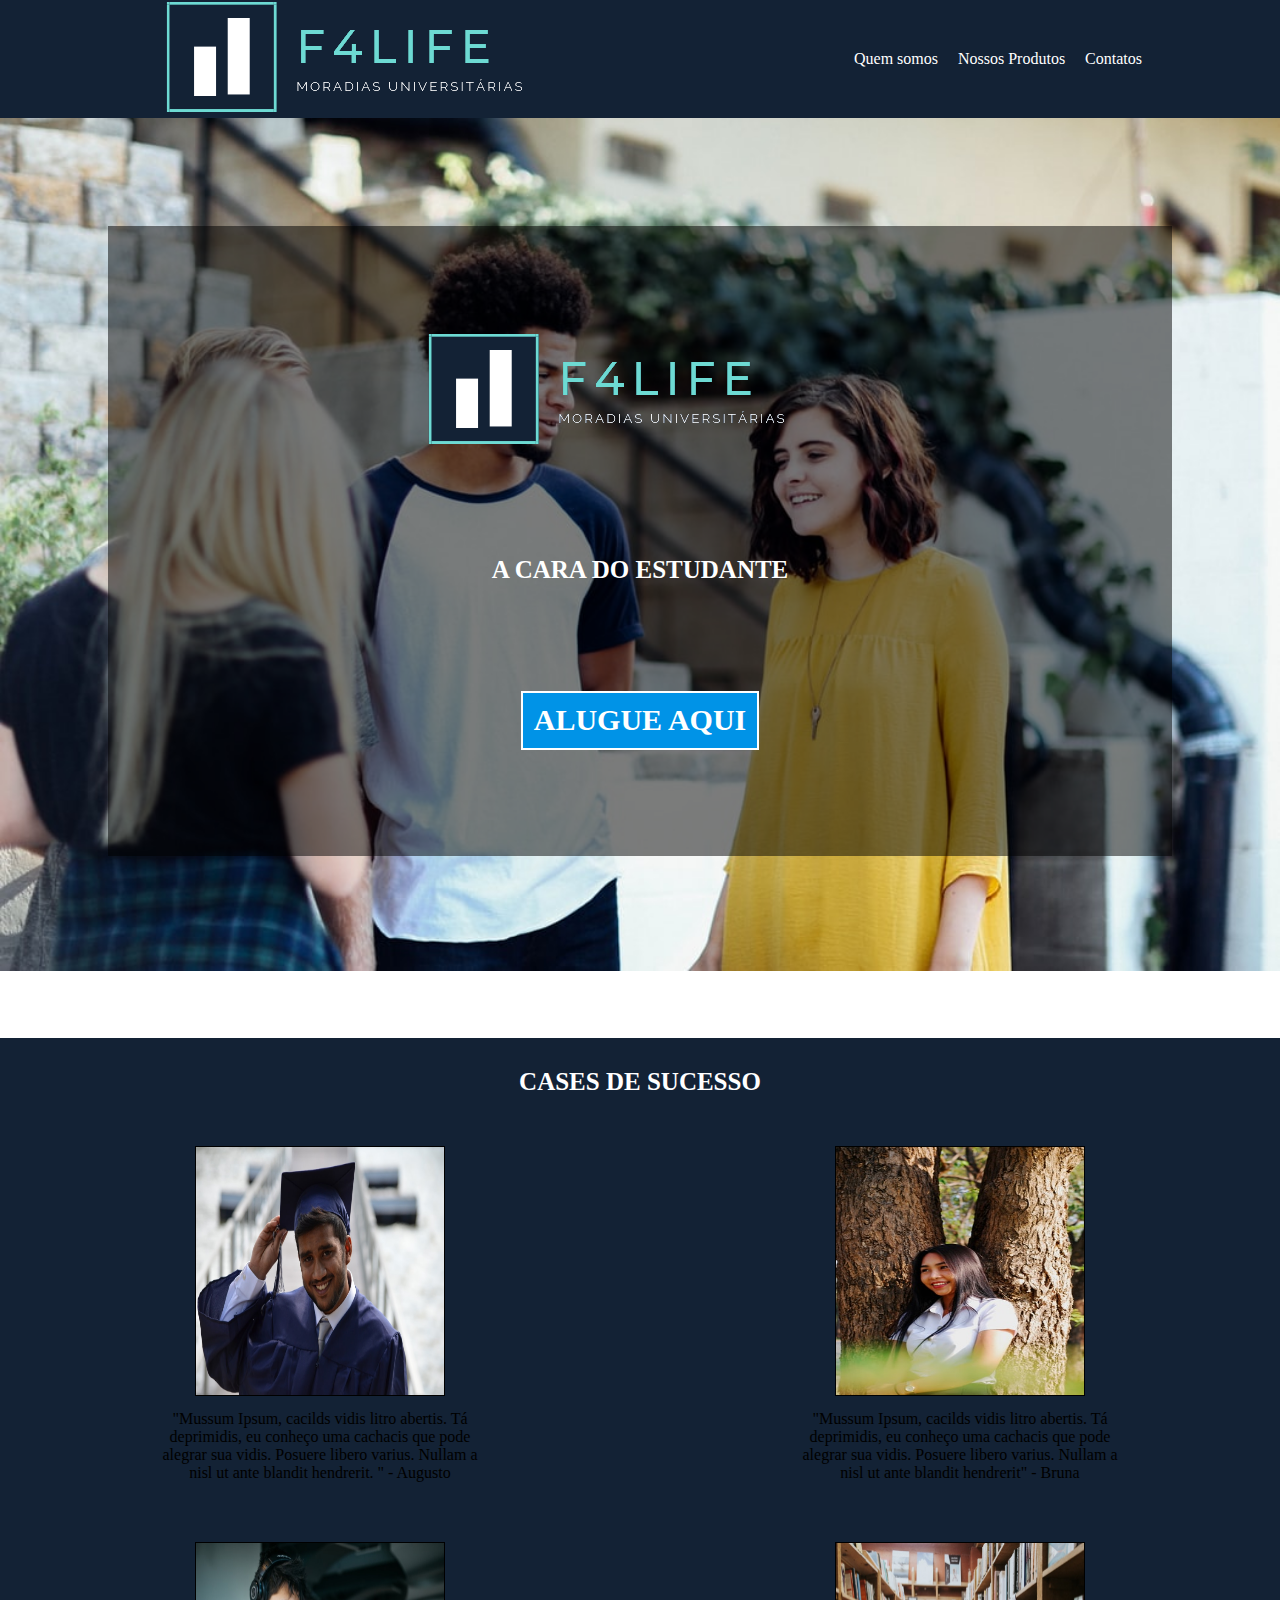
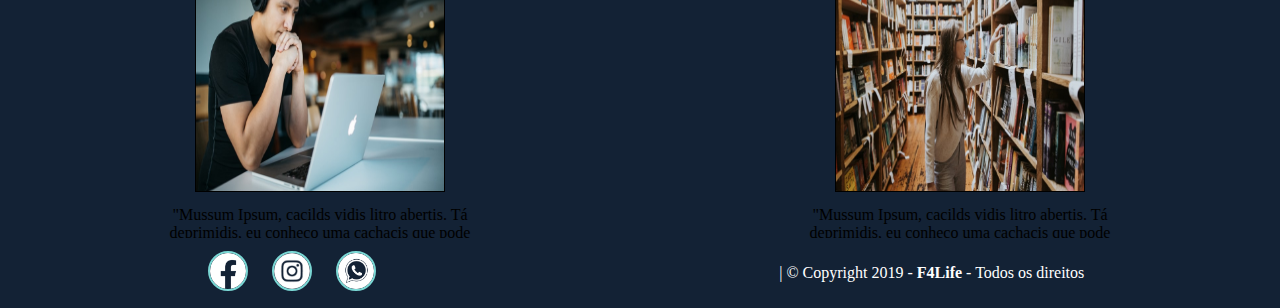
==== index.html @ 14062192 "inserção da parte CASES" ====
<!DOCTYPE html>
<html lang="pt">
<head>
    <meta charset="UTF-8">
    <meta name="author" content="Augusto, Argeu, Leonardo">
    <meta name="viewport" content="width=device-width, initial-scale=1.0">
    <meta http-equiv="X-UA-Compatible" content="ie=edge">
    <link rel="stylesheet" href="style.css">
    <title>F4 Life</title>
    
</head>
<body>
    <div id="conteudo-total">
        <header>
            <nav>
                <div class="nav-logo">
                    <img src="assets/logotransparente.png" alt="">
                </div>
                <div class="nav-links">
                    <ul>
                        <li>
                            <a href="#"> 
                                <p>
                                    Quem somos
                                </p>
                            </a>
                        </li>
                        <li>
                            <a href="#"> 
                                <p>
                                    Nossos Produtos
                                </p>
                            </a>
                        </li>
                        <li>
                            <a href="#"> 
                                <p>
                                    Contatos
                                </p>
                            </a>
                        </li>
                    </ul>
                </div>    
            </nav>
        </header>

        <section id="imagem-entrada">
            <div class="tela-inicial">
                <a href="/index.html">
                    <img src="assets/logotransparente.png" alt="logo" id="imgLogo">
                </a>
                <h2>A CARA DO ESTUDANTE</h2>
                <a href="/index.html" alt="button"><button class="botao-principal">alugue aqui</button></a>
            </div>
        </section>
        <main id="conteudo-main">
            <div id="produtos">

            </div>
            <div class="cases-em-geral">
                <h3 id="tituloCases">Cases de Sucesso</h3>
                <div class="cases-sucessos">
                    <div class="card-image">
                        <img class="cases" src="/assets/estudante-1.jpg" alt="case"></img>
                        <p>"Mussum Ipsum, cacilds vidis litro abertis. Tá deprimidis, eu conheço uma cachacis que pode alegrar sua vidis. Posuere libero varius. Nullam a nisl ut ante blandit hendrerit. " - Augusto</p>
                    </div>
                    <div class="card-image">
                        <img class="cases" src="/assets/estudante-2.jpg" alt="case"></img>
                        <p>"Mussum Ipsum, cacilds vidis litro abertis. Tá deprimidis, eu conheço uma cachacis que pode alegrar sua vidis. Posuere libero varius. Nullam a nisl ut ante blandit hendrerit" - Bruna</p>
                    </div>
                    <div class="card-image">
                        <img class="cases" src="/assets/estudante-3.jpg" alt="case"></img>
                        <p>"Mussum Ipsum, cacilds vidis litro abertis. Tá deprimidis, eu conheço uma cachacis que pode alegrar sua vidis. Posuere libero varius. Nullam a nisl ut ante blandit hendrerit" - Leonardo</p>
                    </div>
                    <div class="card-image">
                        <img class="cases" src="/assets/estudante-4.jpg" alt="case"></img>
                        <p>"Mussum Ipsum, cacilds vidis litro abertis. Tá deprimidis, eu conheço uma cachacis que pode alegrar sua vidis. Posuere libero varius. Nullam a nisl ut ante blandit hendrerit" - Augusto</p>
                    </div>
                </div>
            </div>
            <div id="contato">

            </div>
        </main>
        <footer>
            <div class="footer-rede">
                <a href="fb.com"><img src="assets/fb.png" alt="icone fb" class="icone-rede"></a>
                <a href="instagram.com"><img src="assets/instagram.png" alt="icone insta" class="icone-rede"></a>
                <a href="https://api.whatsapp.com/send?phone=5524998169141&text=Estou precisando, entre em contato comigo, por favor!"><img src="assets/whats.png" alt="icone whats" class="icone-rede"></a>
            </div>
            <p>| © Copyright 2019 - <a id="desenvolvedora-footer" href="#"> F4Life</a> - Todos os direitos</p>
        </footer>
    </div>    
</body>
</html>
---- style.css ----
*{
    margin: 0;
    padding: 0;
    box-sizing: border-box;
}

#conteudo-total{
    display: flex;
    flex-direction: column;
}

.tela-inicial {
    background: rgb(0, 0, 0, 0.5);
    height: 70%;
    display: flex;
    flex-direction: column;
    justify-content: space-evenly;
    margin: 12vh;
}

#imagem-entrada{
    height: 100vh;
    background-image: url(/assets/background-img-universitários.jpg);
    background-repeat: no-repeat;
    background-size: 100%;
    text-align: center;
}
.imgLogo {
    width: auto;
    height: auto;
}

h2 {
    color: white;
    text-decoration: none;
    font-family: "Open Sans", serif;    
    font-size: 25px;
}

.botao-principal {
    text-transform: uppercase;
    font-family: "Hammersmith One";    
    font-size: 30px;
    font-weight: 700;
    border: none;
    padding: 1%;
    cursor: pointer;
    display: inline-block;
    width: auto;
    height: auto;
    border: 2px solid white;
    background: #0093e7;
    color: white;
}

.cases-em-geral {
    background: rgb(19, 34, 53);;
    height: 800px;
    
}

.cases-sucessos {
    display: grid;
    grid-template-columns: repeat(2, 1fr);
    grid-template-rows: repeat(2, 1fr);
    text-align: center;
    grid-row-gap: 60px;
}

#tituloCases {
    text-transform: uppercase;
    font-family: "montserrat";    
    font-size: 25px;
    font-weight: 700;
    color: white;
    text-align: center;
    margin: 20px;
    padding-top: 30px;
    padding-bottom: 30px;

}

.cases {
    height: 250px;
    width: 250px;
    border: 1px solid black;
}

.card-image p {
    margin-right: 25%;
    margin-left: 25%;
    margin-top: 10px;
}
header{
    background-color: rgb(19, 34, 53);
    display: flex;
    position: sticky;
    top: 0;
    z-index: 1;
    justify-content: center;
}

footer{
    height: 70px;
    background: white;
    display: flex;
    background-color: rgb(19, 34, 53);
    align-items: center;
    color: white;
    justify-content: space-around;
}

.icone-rede{
    width: 40px;
    border-radius: 50%;
    border: 2px solid rgb(121.6, 214.7, 212.1);
}

.icone-rede:hover{
    background: rgb(121.6, 214.7, 212.1);
}

.footer-rede{
    width: 15%;
    display: flex;
    justify-content: space-around;
}

#desenvolvedora-footer{
    text-decoration:none;
    color: white;
    font-weight: bold;
}

#desenvolvedora-footer:hover{
    color: rgb(121.6, 214.7, 212.1);
}

nav {
    display: flex;
    justify-content: space-between;
    width: 80%;   
}

.nav-links {
    display: flex;
    align-items: center;
}

.nav-links ul {
    list-style-type: none;
    display: flex;
}

.nav-links li {
    padding: 10px;
    color: white; 
}

.nav-links a:link, .nav-links a:visited, .nav-links a:visited  {
    color: white;
    text-decoration: none;
}

.nav-links a:hover {
    color: #6DDAD3;
}
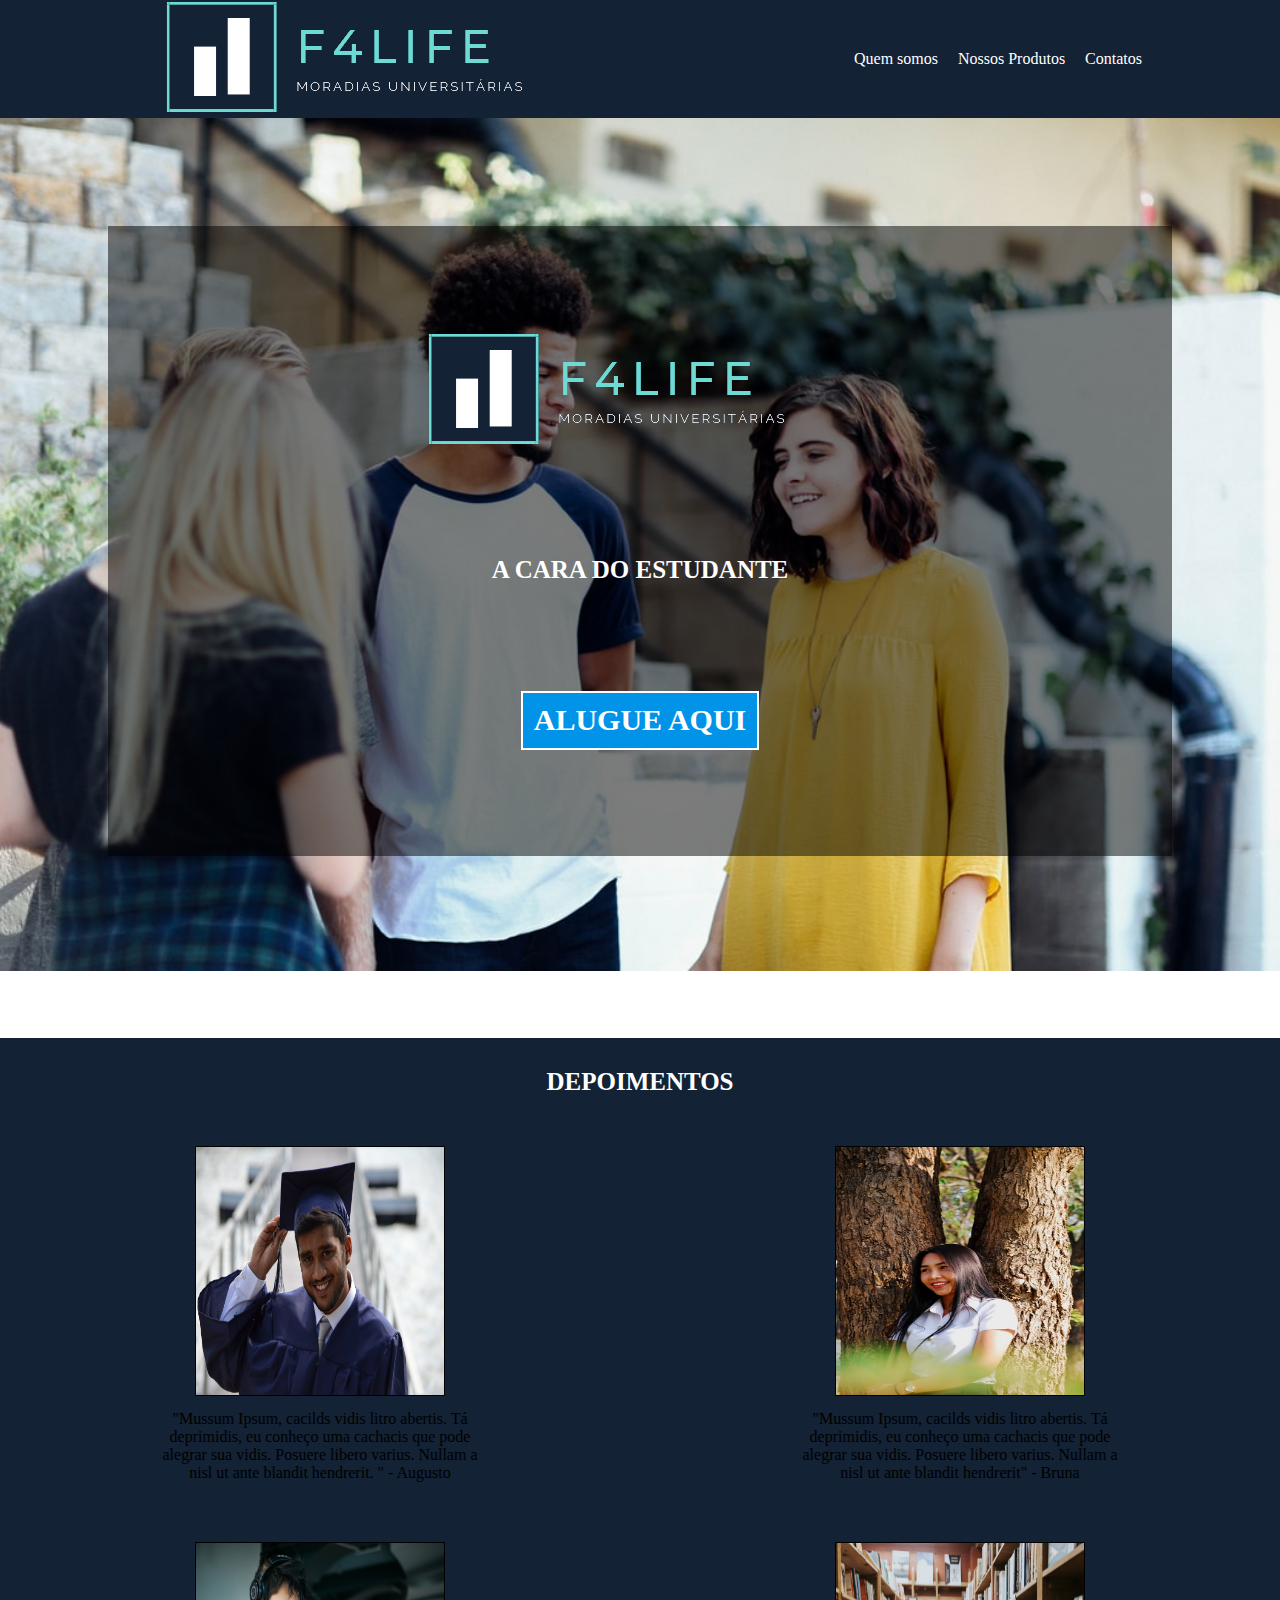
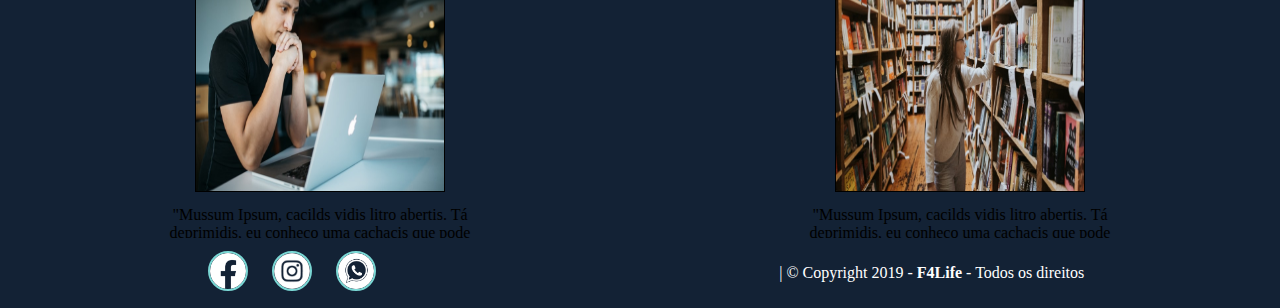
==== commit c70da246: "inserção Depoimentos" ====
--- a/index.html
+++ b/index.html
@@ -58,7 +58,7 @@
 
             </div>
             <div class="cases-em-geral">
-                <h3 id="tituloCases">Cases de Sucesso</h3>
+                <h3 id="tituloCases">depoimentos</h3>
                 <div class="cases-sucessos">
                     <div class="card-image">
                         <img class="cases" src="/assets/estudante-1.jpg" alt="case"></img>
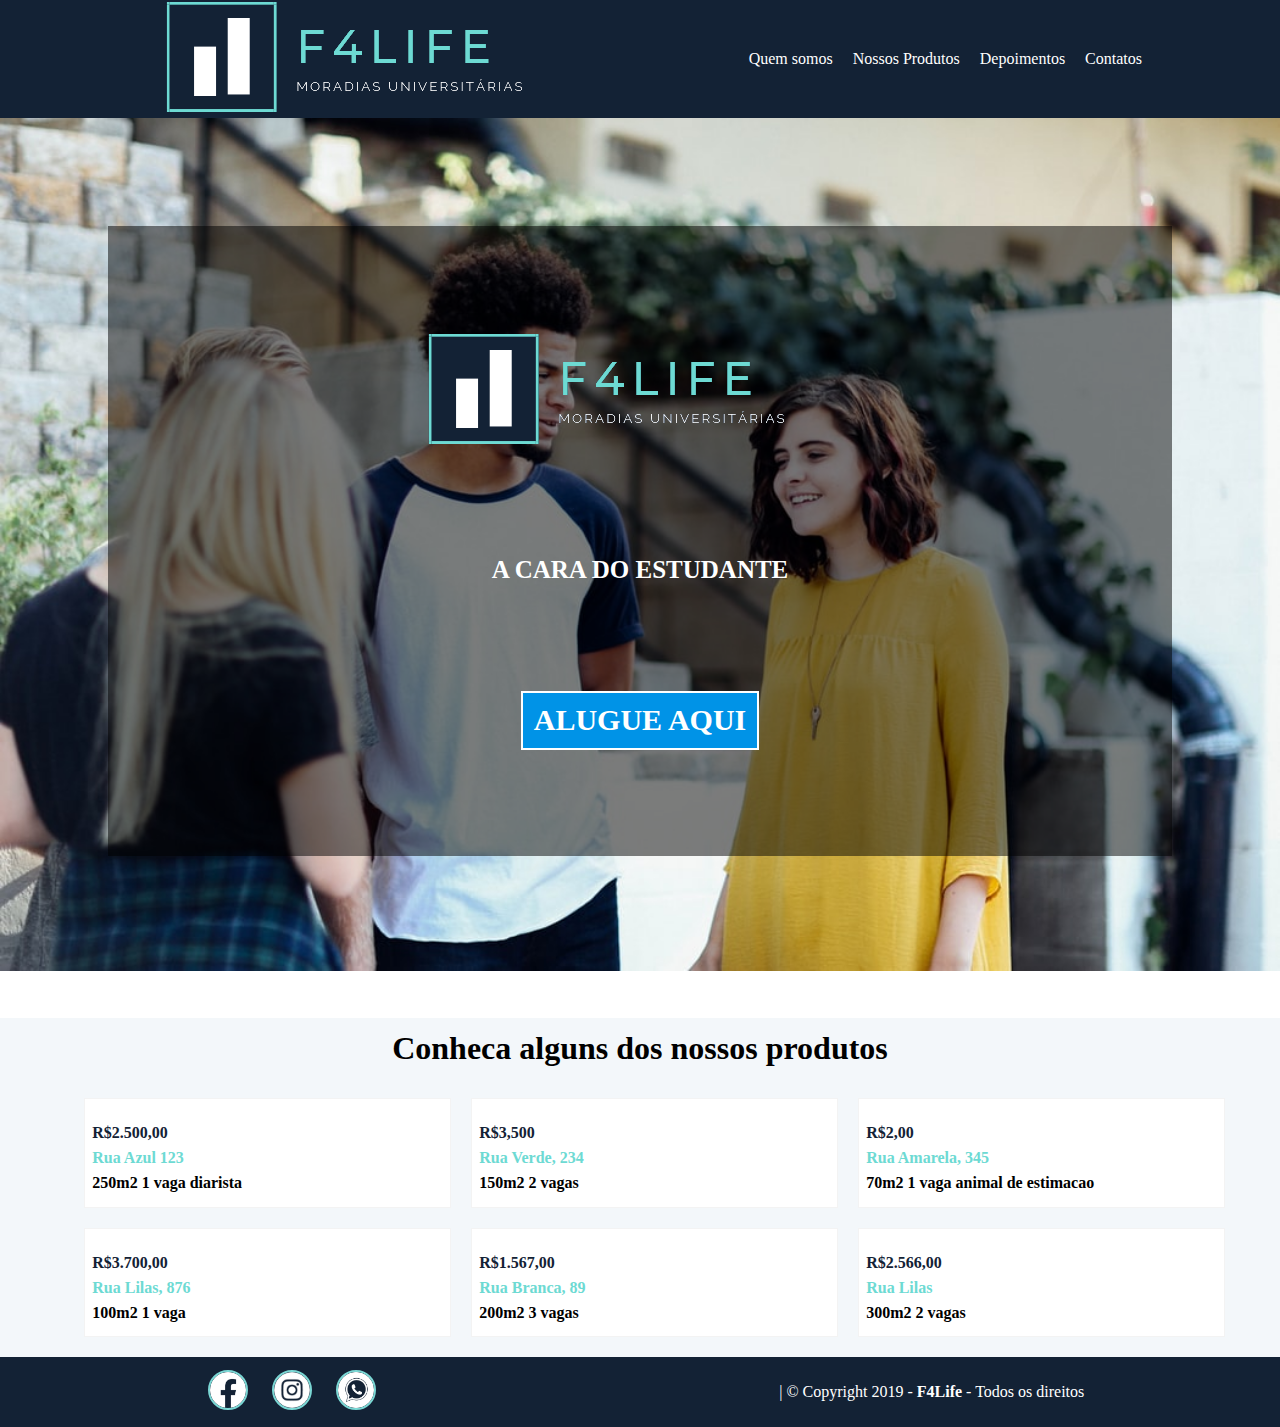
==== commit c356a9d2: "Inserido a parde de produtos" ====
--- a/index.html
+++ b/index.html
@@ -1,5 +1,5 @@
 <!DOCTYPE html>
-<html lang="pt">
+<html lang="en">
 <head>
     <meta charset="UTF-8">
     <meta name="author" content="Augusto, Argeu, Leonardo">
@@ -35,6 +35,13 @@
                         <li>
                             <a href="#"> 
                                 <p>
+                                    Depoimentos
+                                </p>
+                            </a>
+                            </li>
+                        <li>
+                            <a href="#"> 
+                                <p>
                                     Contatos
                                 </p>
                             </a>
@@ -43,7 +50,6 @@
                 </div>    
             </nav>
         </header>
-
         <section id="imagem-entrada">
             <div class="tela-inicial">
                 <a href="/index.html">
@@ -54,29 +60,115 @@
             </div>
         </section>
         <main id="conteudo-main">
-            <div id="produtos">
-
-            </div>
-            <div class="cases-em-geral">
-                <h3 id="tituloCases">depoimentos</h3>
-                <div class="cases-sucessos">
-                    <div class="card-image">
-                        <img class="cases" src="/assets/estudante-1.jpg" alt="case"></img>
-                        <p>"Mussum Ipsum, cacilds vidis litro abertis. Tá deprimidis, eu conheço uma cachacis que pode alegrar sua vidis. Posuere libero varius. Nullam a nisl ut ante blandit hendrerit. " - Augusto</p>
+            <div class="wrap-produtos">
+                <div id="produtos">
+                    <div class="conheca-produtos">
+                        <h1>
+                            Conheca alguns dos nossos produtos
+                        </h1>
                     </div>
-                    <div class="card-image">
-                        <img class="cases" src="/assets/estudante-2.jpg" alt="case"></img>
-                        <p>"Mussum Ipsum, cacilds vidis litro abertis. Tá deprimidis, eu conheço uma cachacis que pode alegrar sua vidis. Posuere libero varius. Nullam a nisl ut ante blandit hendrerit" - Bruna</p>
-                    </div>
-                    <div class="card-image">
-                        <img class="cases" src="/assets/estudante-3.jpg" alt="case"></img>
-                        <p>"Mussum Ipsum, cacilds vidis litro abertis. Tá deprimidis, eu conheço uma cachacis que pode alegrar sua vidis. Posuere libero varius. Nullam a nisl ut ante blandit hendrerit" - Leonardo</p>
-                    </div>
-                    <div class="card-image">
-                        <img class="cases" src="/assets/estudante-4.jpg" alt="case"></img>
-                        <p>"Mussum Ipsum, cacilds vidis litro abertis. Tá deprimidis, eu conheço uma cachacis que pode alegrar sua vidis. Posuere libero varius. Nullam a nisl ut ante blandit hendrerit" - Augusto</p>
+                    <div class="wrap-locais">
+                        <article class="container-locais">
+                                <div class="img-container">
+                                    <img src="https://images.unsplash.com/photo-1512917774080-9991f1c4c750?ixlib=rb-1.2.1&auto=format&fit=crop&w=600&q=80" alt="">
+                                </div>
+                                <div class="locais-descricao">
+                                    <div class="locais-preco">
+                                        <p>R$2.500,00 </p>
+                                    </div>
+                                    <div class="locais-endereco">
+                                        <p>Rua Azul 123</p>
+                                    </div>
+                                    <div class="locais-detalhes">
+                                        <p>250m2  1 vaga diarista</p>
+                                    </div>
+                                </div>
+                        </article> 
+                        <article class="container-locais">
+                                <div class="img-container">
+                                    <img src="https://images.unsplash.com/photo-1416331108676-a22ccb276e35?ixlib=rb-1.2.1&ixid=eyJhcHBfaWQiOjEyMDd9&auto=format&fit=crop&w=600&q=80" alt="">
+                                </div>
+                                <div class="locais-descricao">
+                                    <div class="locais-preco">
+                                        <p>R$3,500 </p>
+                                    </div>
+                                    <div class="locais-endereco">
+                                        <p>Rua Verde, 234</p>
+                                    </div>
+                                    <div class="locais-detalhes">
+                                        <p>150m2 2 vagas </p>
+                                    </div>
+                                </div>
+                        </article>
+                        <article class="container-locais">
+                                <div class="img-container">
+                                    <img src="https://images.unsplash.com/photo-1492889971304-ac16ab4a4a5a?ixlib=rb-1.2.1&auto=format&fit=crop&w=600&q=80" alt="">
+                                </div>
+                                <div class="locais-descricao">
+                                    <div class="locais-preco">
+                                        <p>R$2,00 </p>
+                                    </div>
+                                    <div class="locais-endereco">
+                                        <p>Rua Amarela, 345</p>
+                                    </div>
+                                    <div class="locais-detalhes">
+                                        <p>70m2 1 vaga animal de estimacao</p>
+                                    </div>
+                                </div>
+                        </article>
+                        <article class="container-locais">
+                                <div class="img-container">
+                                    <img src="https://images.unsplash.com/photo-1488316409850-d6f079bac8ba?ixlib=rb-1.2.1&ixid=eyJhcHBfaWQiOjEyMDd9&auto=format&fit=crop&w=600&q=80" alt="">
+                                </div>
+                                <div class="locais-descricao">
+                                    <div class="locais-preco">
+                                        <p>R$3.700,00 </p>
+                                    </div>
+                                    <div class="locais-endereco">
+                                        <p>Rua Lilas, 876</p>
+                                    </div>
+                                    <div class="locais-detalhes">
+                                        <p>100m2 1 vaga </p>
+                                    </div>
+                                </div>
+                        </article>
+                        <article class="container-locais">
+                                <div class="img-container">
+                                    <img src="https://images.unsplash.com/photo-1475855581690-80accde3ae2b?ixlib=rb-1.2.1&ixid=eyJhcHBfaWQiOjEyMDd9&auto=format&fit=crop&w=600&q=80" alt="">
+                                </div>
+                                <div class="locais-descricao">
+                                    <div class="locais-preco">
+                                        <p>R$1.567,00 </p>
+                                    </div>
+                                    <div class="locais-endereco">
+                                        <p>Rua Branca, 89</p>
+                                    </div>
+                                    <div class="locais-detalhes">
+                                        <p>200m2 3 vagas</p>
+                                    </div>
+                                </div>
+                        </article>
+                        <article class="container-locais">
+                                <div class="img-container">
+                                    <img src="https://images.unsplash.com/photo-1434082033009-b81d41d32e1c?ixlib=rb-1.2.1&ixid=eyJhcHBfaWQiOjEyMDd9&auto=format&fit=crop&w=600&q=80" alt="">
+                                </div>
+                                <div class="locais-descricao">
+                                    <div class="locais-preco">
+                                        <p>R$2.566,00 </p>
+                                    </div>
+                                    <div class="locais-endereco">
+                                        <p>Rua Lilas</p>
+                                    </div>
+                                    <div class="locais-detalhes">
+                                        <p>300m2 2 vagas </p>
+                                    </div>
+                                </div>
+                        </article>     
                     </div>
                 </div>
+        </div>
+            <div id="cases-sucessos">
+
             </div>
             <div id="contato">
 
--- a/style.css
+++ b/style.css
@@ -53,44 +53,6 @@
     color: white;
 }
 
-.cases-em-geral {
-    background: rgb(19, 34, 53);;
-    height: 800px;
-    
-}
-
-.cases-sucessos {
-    display: grid;
-    grid-template-columns: repeat(2, 1fr);
-    grid-template-rows: repeat(2, 1fr);
-    text-align: center;
-    grid-row-gap: 60px;
-}
-
-#tituloCases {
-    text-transform: uppercase;
-    font-family: "montserrat";    
-    font-size: 25px;
-    font-weight: 700;
-    color: white;
-    text-align: center;
-    margin: 20px;
-    padding-top: 30px;
-    padding-bottom: 30px;
-
-}
-
-.cases {
-    height: 250px;
-    width: 250px;
-    border: 1px solid black;
-}
-
-.card-image p {
-    margin-right: 25%;
-    margin-left: 25%;
-    margin-top: 10px;
-}
 header{
     background-color: rgb(19, 34, 53);
     display: flex;
@@ -165,3 +127,54 @@
 .nav-links a:hover {
     color: #6DDAD3;
 }
+.img-container {
+    overflow: hidden;
+}
+.wrap-locais {
+    display: grid;
+    width: 100%;
+    grid-template-columns: 33% 33% 33%;
+    padding: 20px;
+    gap: 20px;
+}
+.locais-descricao {
+    padding: 2%;
+    
+}
+
+.locais-descricao p {
+    padding-bottom: 2%;
+    font-weight: bold;
+}
+.conheca-produtos {
+    padding: 1%;
+}
+
+#produtos {
+    width: 90%;
+    display: flex;
+    flex-direction: column;
+    align-items: center;
+}
+
+.wrap-produtos {
+    display: flex;
+    justify-content: center;
+    background-color: #F3F7FA;
+}
+.locais-preco p {
+    color: rgb(19, 34, 53);
+}
+
+.locais-endereco p {
+    color: #6DDAD3;
+}
+
+.container-locais {
+    background-color: white;
+    border: 1px solid rgb(243, 243, 243);
+}
+
+.container-locais:hover {
+    box-shadow: 1px 2px 1px rgba(0, 0, 0, 0.4);
+}
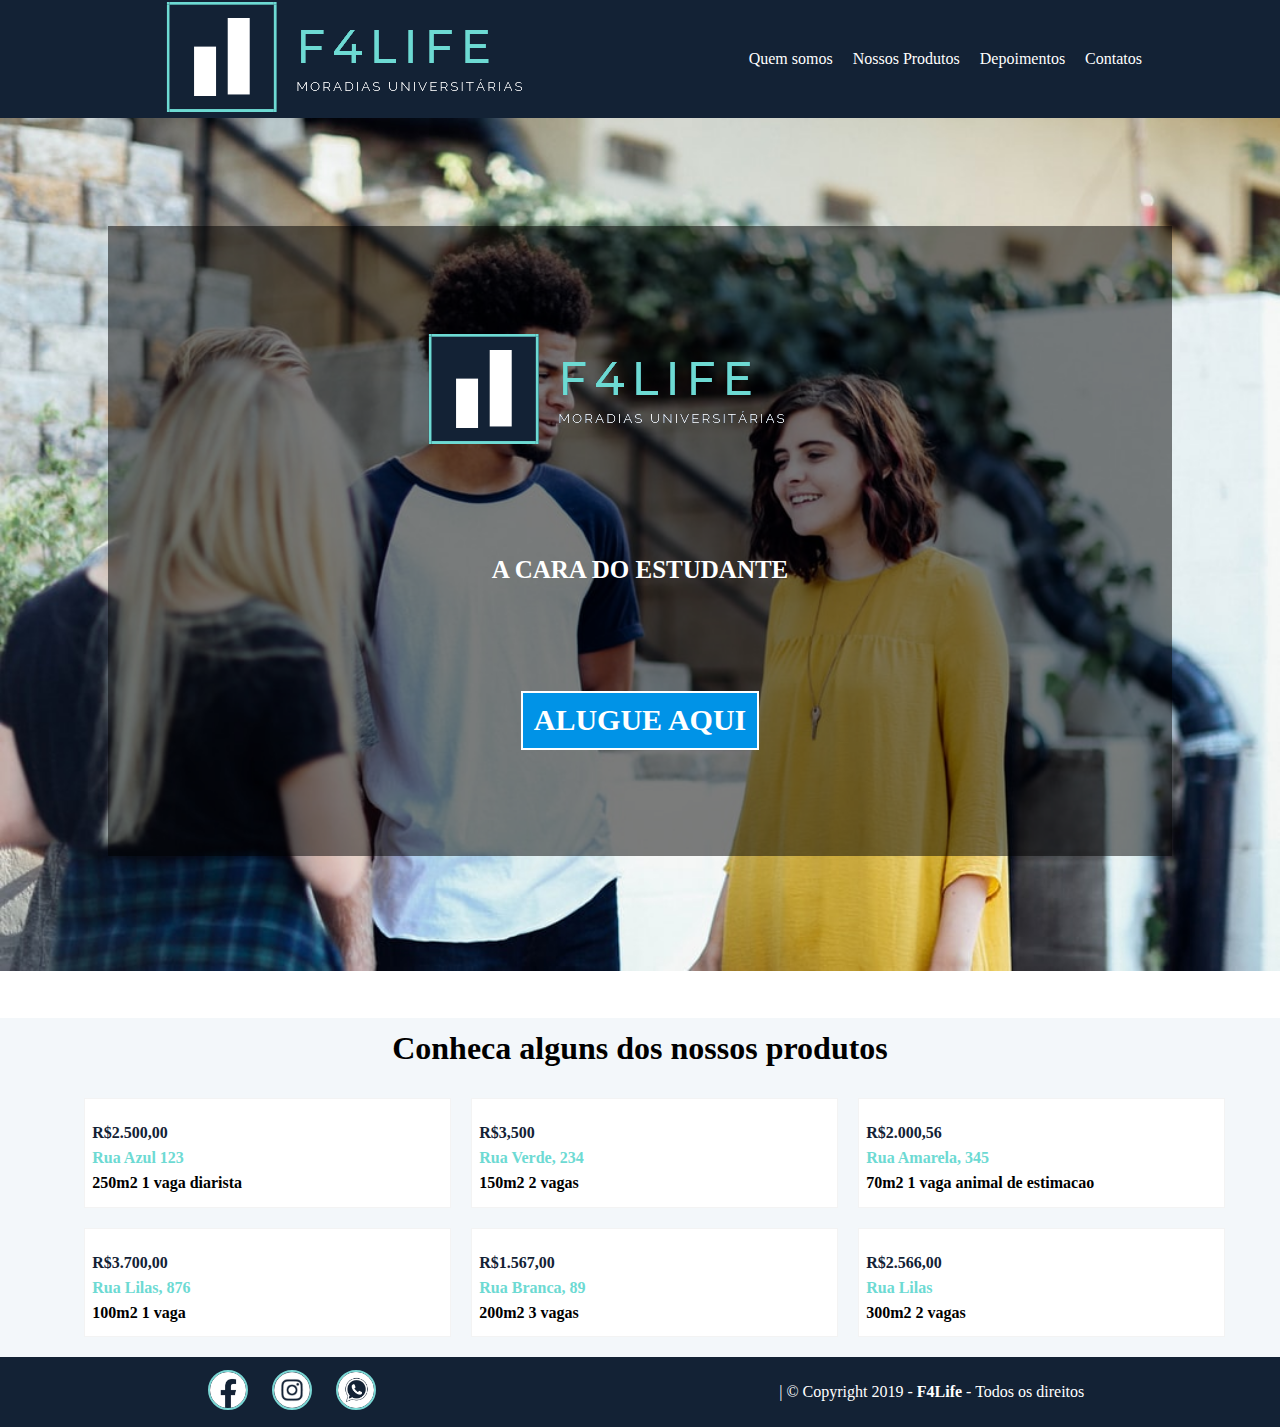
==== commit bd9adc37: "adicionado a parte de produtos" ====
--- a/index.html
+++ b/index.html
@@ -106,7 +106,7 @@
                                 </div>
                                 <div class="locais-descricao">
                                     <div class="locais-preco">
-                                        <p>R$2,00 </p>
+                                        <p>R$2.000,56 </p>
                                     </div>
                                     <div class="locais-endereco">
                                         <p>Rua Amarela, 345</p>
--- a/style.css
+++ b/style.css
@@ -176,5 +176,5 @@
 }
 
 .container-locais:hover {
-    box-shadow: 1px 2px 1px rgba(0, 0, 0, 0.4);
+    box-shadow: 1px 2px 1px rgba(0, 0, 0, 0.3);
 }
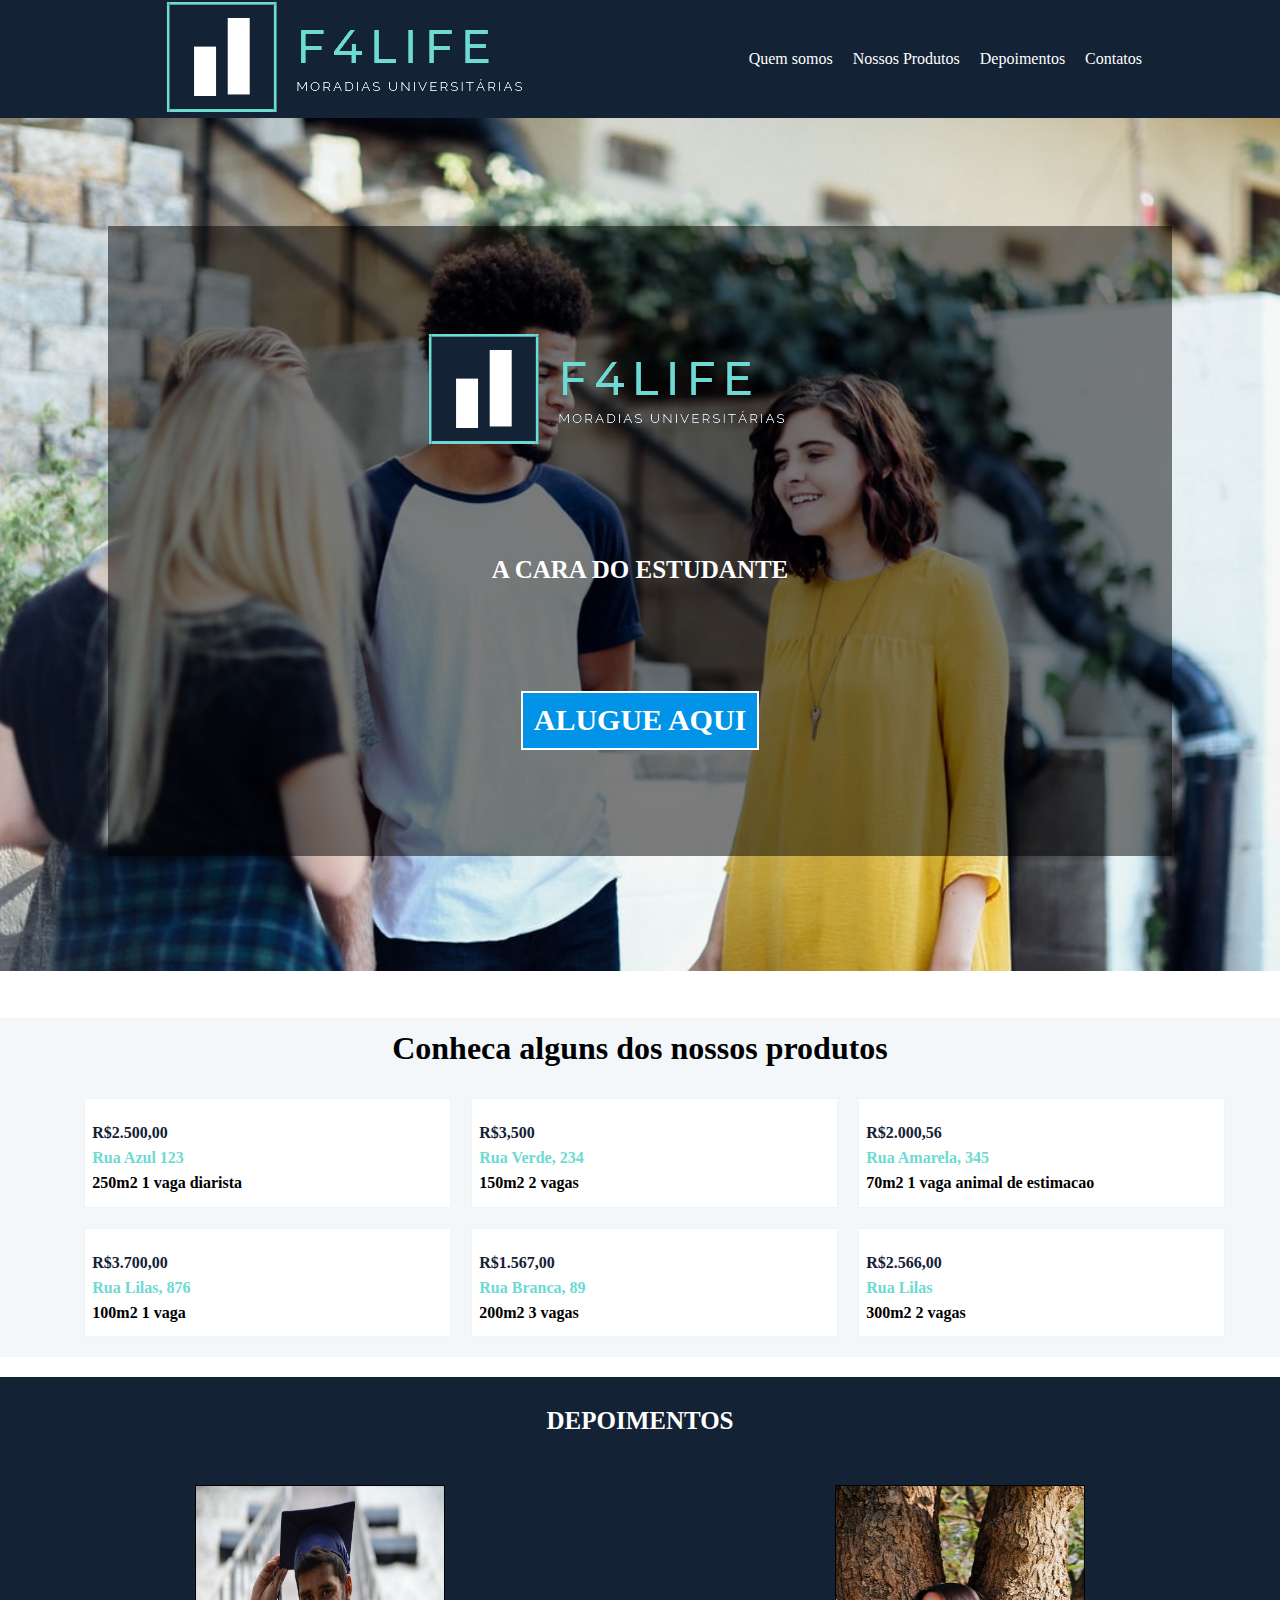
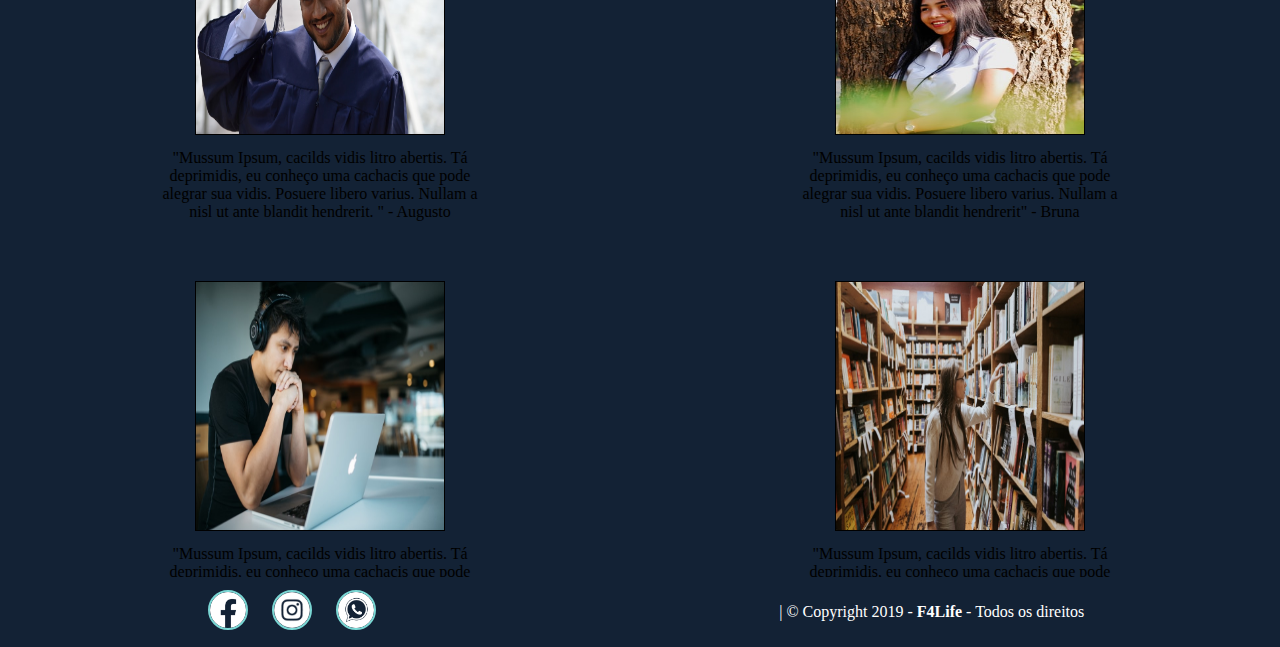
==== commit 5460fa22: "Merge branch 'master' into pagina-produtos" ====
--- a/index.html
+++ b/index.html
@@ -1,5 +1,5 @@
 <!DOCTYPE html>
-<html lang="en">
+<html lang="pt">
 <head>
     <meta charset="UTF-8">
     <meta name="author" content="Augusto, Argeu, Leonardo">
@@ -60,6 +60,7 @@
             </div>
         </section>
         <main id="conteudo-main">
+
             <div class="wrap-produtos">
                 <div id="produtos">
                     <div class="conheca-produtos">
@@ -169,6 +170,26 @@
         </div>
             <div id="cases-sucessos">
 
+            <div class="cases-em-geral">
+                <h3 id="tituloCases">depoimentos</h3>
+                <div class="cases-sucessos">
+                    <div class="card-image">
+                        <img class="cases" src="/assets/estudante-1.jpg" alt="case"></img>
+                        <p>"Mussum Ipsum, cacilds vidis litro abertis. Tá deprimidis, eu conheço uma cachacis que pode alegrar sua vidis. Posuere libero varius. Nullam a nisl ut ante blandit hendrerit. " - Augusto</p>
+                    </div>
+                    <div class="card-image">
+                        <img class="cases" src="/assets/estudante-2.jpg" alt="case"></img>
+                        <p>"Mussum Ipsum, cacilds vidis litro abertis. Tá deprimidis, eu conheço uma cachacis que pode alegrar sua vidis. Posuere libero varius. Nullam a nisl ut ante blandit hendrerit" - Bruna</p>
+                    </div>
+                    <div class="card-image">
+                        <img class="cases" src="/assets/estudante-3.jpg" alt="case"></img>
+                        <p>"Mussum Ipsum, cacilds vidis litro abertis. Tá deprimidis, eu conheço uma cachacis que pode alegrar sua vidis. Posuere libero varius. Nullam a nisl ut ante blandit hendrerit" - Leonardo</p>
+                    </div>
+                    <div class="card-image">
+                        <img class="cases" src="/assets/estudante-4.jpg" alt="case"></img>
+                        <p>"Mussum Ipsum, cacilds vidis litro abertis. Tá deprimidis, eu conheço uma cachacis que pode alegrar sua vidis. Posuere libero varius. Nullam a nisl ut ante blandit hendrerit" - Augusto</p>
+                    </div>
+                </div>
             </div>
             <div id="contato">
 
--- a/style.css
+++ b/style.css
@@ -53,6 +53,44 @@
     color: white;
 }
 
+.cases-em-geral {
+    background: rgb(19, 34, 53);;
+    height: 800px;
+    
+}
+
+.cases-sucessos {
+    display: grid;
+    grid-template-columns: repeat(2, 1fr);
+    grid-template-rows: repeat(2, 1fr);
+    text-align: center;
+    grid-row-gap: 60px;
+}
+
+#tituloCases {
+    text-transform: uppercase;
+    font-family: "montserrat";    
+    font-size: 25px;
+    font-weight: 700;
+    color: white;
+    text-align: center;
+    margin: 20px;
+    padding-top: 30px;
+    padding-bottom: 30px;
+
+}
+
+.cases {
+    height: 250px;
+    width: 250px;
+    border: 1px solid black;
+}
+
+.card-image p {
+    margin-right: 25%;
+    margin-left: 25%;
+    margin-top: 10px;
+}
 header{
     background-color: rgb(19, 34, 53);
     display: flex;
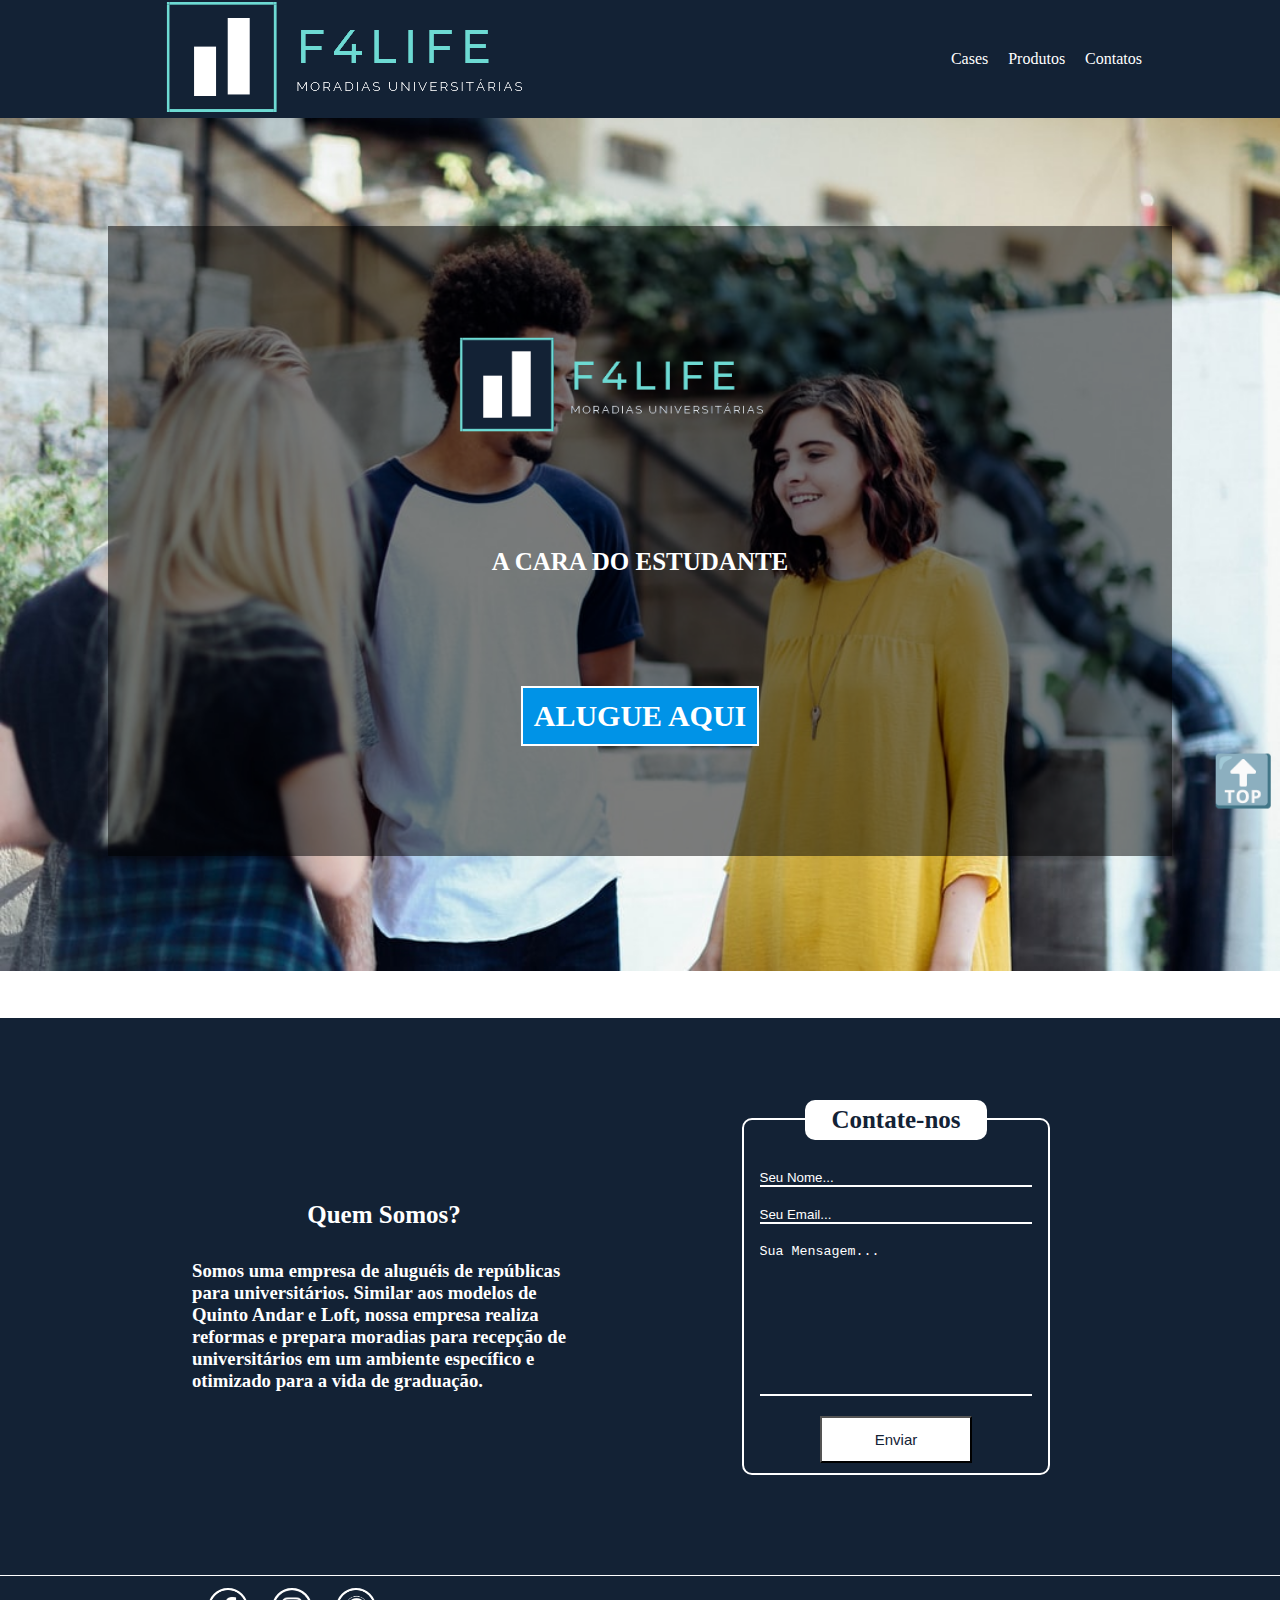
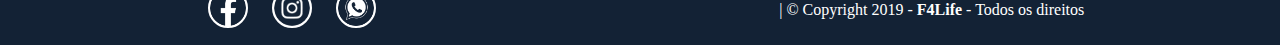
==== commit 5951a010: "Parte dos contatos e quem somos finalizada e responsiva e tambem alguns ajustes no site em geral par" ====
--- a/index.html
+++ b/index.html
@@ -1,5 +1,5 @@
 <!DOCTYPE html>
-<html lang="pt">
+<html lang="en">
 <head>
     <meta charset="UTF-8">
     <meta name="author" content="Augusto, Argeu, Leonardo">
@@ -19,28 +19,21 @@
                 <div class="nav-links">
                     <ul>
                         <li>
-                            <a href="#"> 
+                            <a href="#cases-sucessos"> 
                                 <p>
-                                    Quem somos
+                                    Cases
                                 </p>
                             </a>
                         </li>
                         <li>
-                            <a href="#"> 
+                            <a href="#produtos"> 
                                 <p>
-                                    Nossos Produtos
+                                    Produtos
                                 </p>
                             </a>
                         </li>
                         <li>
-                            <a href="#"> 
-                                <p>
-                                    Depoimentos
-                                </p>
-                            </a>
-                            </li>
-                        <li>
-                            <a href="#"> 
+                            <a href="#contato-quemSomos"> 
                                 <p>
                                     Contatos
                                 </p>
@@ -50,6 +43,7 @@
                 </div>    
             </nav>
         </header>
+
         <section id="imagem-entrada">
             <div class="tela-inicial">
                 <a href="/index.html">
@@ -60,139 +54,27 @@
             </div>
         </section>
         <main id="conteudo-main">
+            <div id="produtos">
 
-            <div class="wrap-produtos">
-                <div id="produtos">
-                    <div class="conheca-produtos">
-                        <h1>
-                            Conheca alguns dos nossos produtos
-                        </h1>
-                    </div>
-                    <div class="wrap-locais">
-                        <article class="container-locais">
-                                <div class="img-container">
-                                    <img src="https://images.unsplash.com/photo-1512917774080-9991f1c4c750?ixlib=rb-1.2.1&auto=format&fit=crop&w=600&q=80" alt="">
-                                </div>
-                                <div class="locais-descricao">
-                                    <div class="locais-preco">
-                                        <p>R$2.500,00 </p>
-                                    </div>
-                                    <div class="locais-endereco">
-                                        <p>Rua Azul 123</p>
-                                    </div>
-                                    <div class="locais-detalhes">
-                                        <p>250m2  1 vaga diarista</p>
-                                    </div>
-                                </div>
-                        </article> 
-                        <article class="container-locais">
-                                <div class="img-container">
-                                    <img src="https://images.unsplash.com/photo-1416331108676-a22ccb276e35?ixlib=rb-1.2.1&ixid=eyJhcHBfaWQiOjEyMDd9&auto=format&fit=crop&w=600&q=80" alt="">
-                                </div>
-                                <div class="locais-descricao">
-                                    <div class="locais-preco">
-                                        <p>R$3,500 </p>
-                                    </div>
-                                    <div class="locais-endereco">
-                                        <p>Rua Verde, 234</p>
-                                    </div>
-                                    <div class="locais-detalhes">
-                                        <p>150m2 2 vagas </p>
-                                    </div>
-                                </div>
-                        </article>
-                        <article class="container-locais">
-                                <div class="img-container">
-                                    <img src="https://images.unsplash.com/photo-1492889971304-ac16ab4a4a5a?ixlib=rb-1.2.1&auto=format&fit=crop&w=600&q=80" alt="">
-                                </div>
-                                <div class="locais-descricao">
-                                    <div class="locais-preco">
-                                        <p>R$2.000,56 </p>
-                                    </div>
-                                    <div class="locais-endereco">
-                                        <p>Rua Amarela, 345</p>
-                                    </div>
-                                    <div class="locais-detalhes">
-                                        <p>70m2 1 vaga animal de estimacao</p>
-                                    </div>
-                                </div>
-                        </article>
-                        <article class="container-locais">
-                                <div class="img-container">
-                                    <img src="https://images.unsplash.com/photo-1488316409850-d6f079bac8ba?ixlib=rb-1.2.1&ixid=eyJhcHBfaWQiOjEyMDd9&auto=format&fit=crop&w=600&q=80" alt="">
-                                </div>
-                                <div class="locais-descricao">
-                                    <div class="locais-preco">
-                                        <p>R$3.700,00 </p>
-                                    </div>
-                                    <div class="locais-endereco">
-                                        <p>Rua Lilas, 876</p>
-                                    </div>
-                                    <div class="locais-detalhes">
-                                        <p>100m2 1 vaga </p>
-                                    </div>
-                                </div>
-                        </article>
-                        <article class="container-locais">
-                                <div class="img-container">
-                                    <img src="https://images.unsplash.com/photo-1475855581690-80accde3ae2b?ixlib=rb-1.2.1&ixid=eyJhcHBfaWQiOjEyMDd9&auto=format&fit=crop&w=600&q=80" alt="">
-                                </div>
-                                <div class="locais-descricao">
-                                    <div class="locais-preco">
-                                        <p>R$1.567,00 </p>
-                                    </div>
-                                    <div class="locais-endereco">
-                                        <p>Rua Branca, 89</p>
-                                    </div>
-                                    <div class="locais-detalhes">
-                                        <p>200m2 3 vagas</p>
-                                    </div>
-                                </div>
-                        </article>
-                        <article class="container-locais">
-                                <div class="img-container">
-                                    <img src="https://images.unsplash.com/photo-1434082033009-b81d41d32e1c?ixlib=rb-1.2.1&ixid=eyJhcHBfaWQiOjEyMDd9&auto=format&fit=crop&w=600&q=80" alt="">
-                                </div>
-                                <div class="locais-descricao">
-                                    <div class="locais-preco">
-                                        <p>R$2.566,00 </p>
-                                    </div>
-                                    <div class="locais-endereco">
-                                        <p>Rua Lilas</p>
-                                    </div>
-                                    <div class="locais-detalhes">
-                                        <p>300m2 2 vagas </p>
-                                    </div>
-                                </div>
-                        </article>     
-                    </div>
-                </div>
-        </div>
+            </div>
             <div id="cases-sucessos">
 
-            <div class="cases-em-geral">
-                <h3 id="tituloCases">depoimentos</h3>
-                <div class="cases-sucessos">
-                    <div class="card-image">
-                        <img class="cases" src="/assets/estudante-1.jpg" alt="case"></img>
-                        <p>"Mussum Ipsum, cacilds vidis litro abertis. Tá deprimidis, eu conheço uma cachacis que pode alegrar sua vidis. Posuere libero varius. Nullam a nisl ut ante blandit hendrerit. " - Augusto</p>
-                    </div>
-                    <div class="card-image">
-                        <img class="cases" src="/assets/estudante-2.jpg" alt="case"></img>
-                        <p>"Mussum Ipsum, cacilds vidis litro abertis. Tá deprimidis, eu conheço uma cachacis que pode alegrar sua vidis. Posuere libero varius. Nullam a nisl ut ante blandit hendrerit" - Bruna</p>
-                    </div>
-                    <div class="card-image">
-                        <img class="cases" src="/assets/estudante-3.jpg" alt="case"></img>
-                        <p>"Mussum Ipsum, cacilds vidis litro abertis. Tá deprimidis, eu conheço uma cachacis que pode alegrar sua vidis. Posuere libero varius. Nullam a nisl ut ante blandit hendrerit" - Leonardo</p>
-                    </div>
-                    <div class="card-image">
-                        <img class="cases" src="/assets/estudante-4.jpg" alt="case"></img>
-                        <p>"Mussum Ipsum, cacilds vidis litro abertis. Tá deprimidis, eu conheço uma cachacis que pode alegrar sua vidis. Posuere libero varius. Nullam a nisl ut ante blandit hendrerit" - Augusto</p>
-                    </div>
+            </div>
+            <div id="contato-quemSomos">
+                <div class="quem-somos">
+                    <h2>Quem Somos?</h2>
+                    <h3>Somos uma empresa de aluguéis de repúblicas para universitários. Similar aos modelos de Quinto Andar e Loft, nossa empresa realiza reformas e prepara moradias para recepção de universitários em um ambiente específico e otimizado para a vida de graduação.</h3>
                 </div>
-            </div>
-            <div id="contato">
+                <div class="contato">
 
+                    <form action="#">  
+                        <h2>Contate-nos</h2>     
+                        <input type="text" name="nome" placeholder="Seu Nome..." required>
+                        <input type="email" name="email" placeholder="Seu Email..." required>
+                        <textarea name="mensagem" cols="30" rows="10" placeholder="Sua Mensagem..."></textarea>
+                        <button class="botao-form" value="Submit">Enviar</button>
+                    </form>
+                </div>
             </div>
         </main>
         <footer>
@@ -203,6 +85,7 @@
             </div>
             <p>| © Copyright 2019 - <a id="desenvolvedora-footer" href="#"> F4Life</a> - Todos os direitos</p>
         </footer>
+        <a href="#"><span id="up">🔝</span></a>
     </div>    
 </body>
 </html>
--- a/style.css
+++ b/style.css
@@ -25,9 +25,9 @@
     background-size: 100%;
     text-align: center;
 }
-.imgLogo {
-    width: auto;
-    height: auto;
+
+#imgLogo {
+    width: 40%;
 }
 
 h2 {
@@ -53,44 +53,6 @@
     color: white;
 }
 
-.cases-em-geral {
-    background: rgb(19, 34, 53);;
-    height: 800px;
-    
-}
-
-.cases-sucessos {
-    display: grid;
-    grid-template-columns: repeat(2, 1fr);
-    grid-template-rows: repeat(2, 1fr);
-    text-align: center;
-    grid-row-gap: 60px;
-}
-
-#tituloCases {
-    text-transform: uppercase;
-    font-family: "montserrat";    
-    font-size: 25px;
-    font-weight: 700;
-    color: white;
-    text-align: center;
-    margin: 20px;
-    padding-top: 30px;
-    padding-bottom: 30px;
-
-}
-
-.cases {
-    height: 250px;
-    width: 250px;
-    border: 1px solid black;
-}
-
-.card-image p {
-    margin-right: 25%;
-    margin-left: 25%;
-    margin-top: 10px;
-}
 header{
     background-color: rgb(19, 34, 53);
     display: flex;
@@ -101,9 +63,11 @@
 }
 
 footer{
+    border-top: 1px white solid;
     height: 70px;
     background: white;
     display: flex;
+    flex-wrap: wrap;
     background-color: rgb(19, 34, 53);
     align-items: center;
     color: white;
@@ -113,11 +77,13 @@
 .icone-rede{
     width: 40px;
     border-radius: 50%;
-    border: 2px solid rgb(121.6, 214.7, 212.1);
+    border: 2px solid white;
+    background: white;
 }
 
 .icone-rede:hover{
     background: rgb(121.6, 214.7, 212.1);
+    border: rgb(121.6, 214.7, 212.1) 2px solid;
 }
 
 .footer-rede{
@@ -165,54 +131,141 @@
 .nav-links a:hover {
     color: #6DDAD3;
 }
-.img-container {
-    overflow: hidden;
-}
-.wrap-locais {
-    display: grid;
+
+.nav-logo img{
     width: 100%;
-    grid-template-columns: 33% 33% 33%;
-    padding: 20px;
-    gap: 20px;
-}
-.locais-descricao {
+}
+
+#contato-quemSomos{
+    display: flex;
+    background: rgb(19, 34, 53);
+    justify-content: space-evenly;
+    flex-wrap: wrap;
+    align-items: center;
+}
+
+.contato{
+    margin: 100px 0;
+    margin-right: 5vw;
+    width: 30%;
+    color: white;
+    display: flex;
+    justify-content: center;
+
+}
+
+.quem-somos{
+    margin-left: 5vw;
+    width: 30%;
+    color: white;
+    display: flex;
+    flex-direction: column;
+    height: 90%;
+    align-items: center;
+    justify-content: start;
+}
+
+.quem-somos h2{
+    margin-bottom: 8%;
+}
+
+.contato form{
+    width: 80%;
+    border: 2px white solid;
+    border-radius: 10px;
+    display: flex;
+    flex-direction: column;
+    align-items: center;
+}
+
+::-webkit-input-placeholder {
+    color: white;
+ }
+ 
+ :-moz-placeholder { /* Firefox 18- */
+    color: white;  
+ }
+ 
+ ::-moz-placeholder {  /* Firefox 19+ */
+    color: white;  
+ }
+ 
+ :-ms-input-placeholder {  
+    color: white;  
+ }
+
+ .contato form input, .contato form textarea{
+    background: rgb(19, 34, 53);
+    border: none;
+    border-bottom: 2px solid white;
+    margin: 10px;
+    color: white;
+    width: 90%;
+    resize: none;
+}
+
+.contato form input:focus, .contato form textarea:focus{
+    border-bottom: 2px solid rgb(121.6, 214.7, 212.1);
+}
+
+form> h2{
+    background: white;
+    color: rgb(19, 34, 53);
+    width: 60%;
+    position: relative;
+    top: -20px;
     padding: 2%;
-    
-}
-
-.locais-descricao p {
-    padding-bottom: 2%;
-    font-weight: bold;
-}
-.conheca-produtos {
-    padding: 1%;
-}
-
-#produtos {
-    width: 90%;
-    display: flex;
-    flex-direction: column;
-    align-items: center;
-}
-
-.wrap-produtos {
-    display: flex;
-    justify-content: center;
-    background-color: #F3F7FA;
-}
-.locais-preco p {
-    color: rgb(19, 34, 53);
-}
-
-.locais-endereco p {
-    color: #6DDAD3;
-}
-
-.container-locais {
-    background-color: white;
-    border: 1px solid rgb(243, 243, 243);
-}
-
-.container-locais:hover {
-    box-shadow: 1px 2px 1px rgba(0, 0, 0, 0.3);
-}
+    margin: 0 auto;
+    text-align: center;
+    border-radius: 10px; 
+}
+
+.botao-form{
+ margin: 10px;
+background: white;
+padding: 1vw;
+width: 50%;
+color: rgb(19, 34, 53);
+font-size: 15px;
+}
+
+.botao-form:hover{
+    box-shadow: 1px 2px 1px rgba(244, 244, 244, 0.4);
+}
+
+#up{
+    position: fixed;
+    bottom: 10%;
+    right: 0.5%;
+    font-size: 50px;
+}
+
+@media (max-width:500px){
+ .contato{
+    margin: 15% 0;
+    min-width: 300px;
+ }
+
+ .quem-somos{
+    min-width: 300px;
+    margin-top: 10%;
+ }
+
+#up{
+    opacity: 0.5;
+    font-size: 30px;
+    bottom: 15%;
+}
+
+#imgLogo {
+    width: 100%;
+}
+
+footer{
+    flex-direction: column;
+}
+
+.icone-rede{
+    margin: 5% 10px;
+}
+}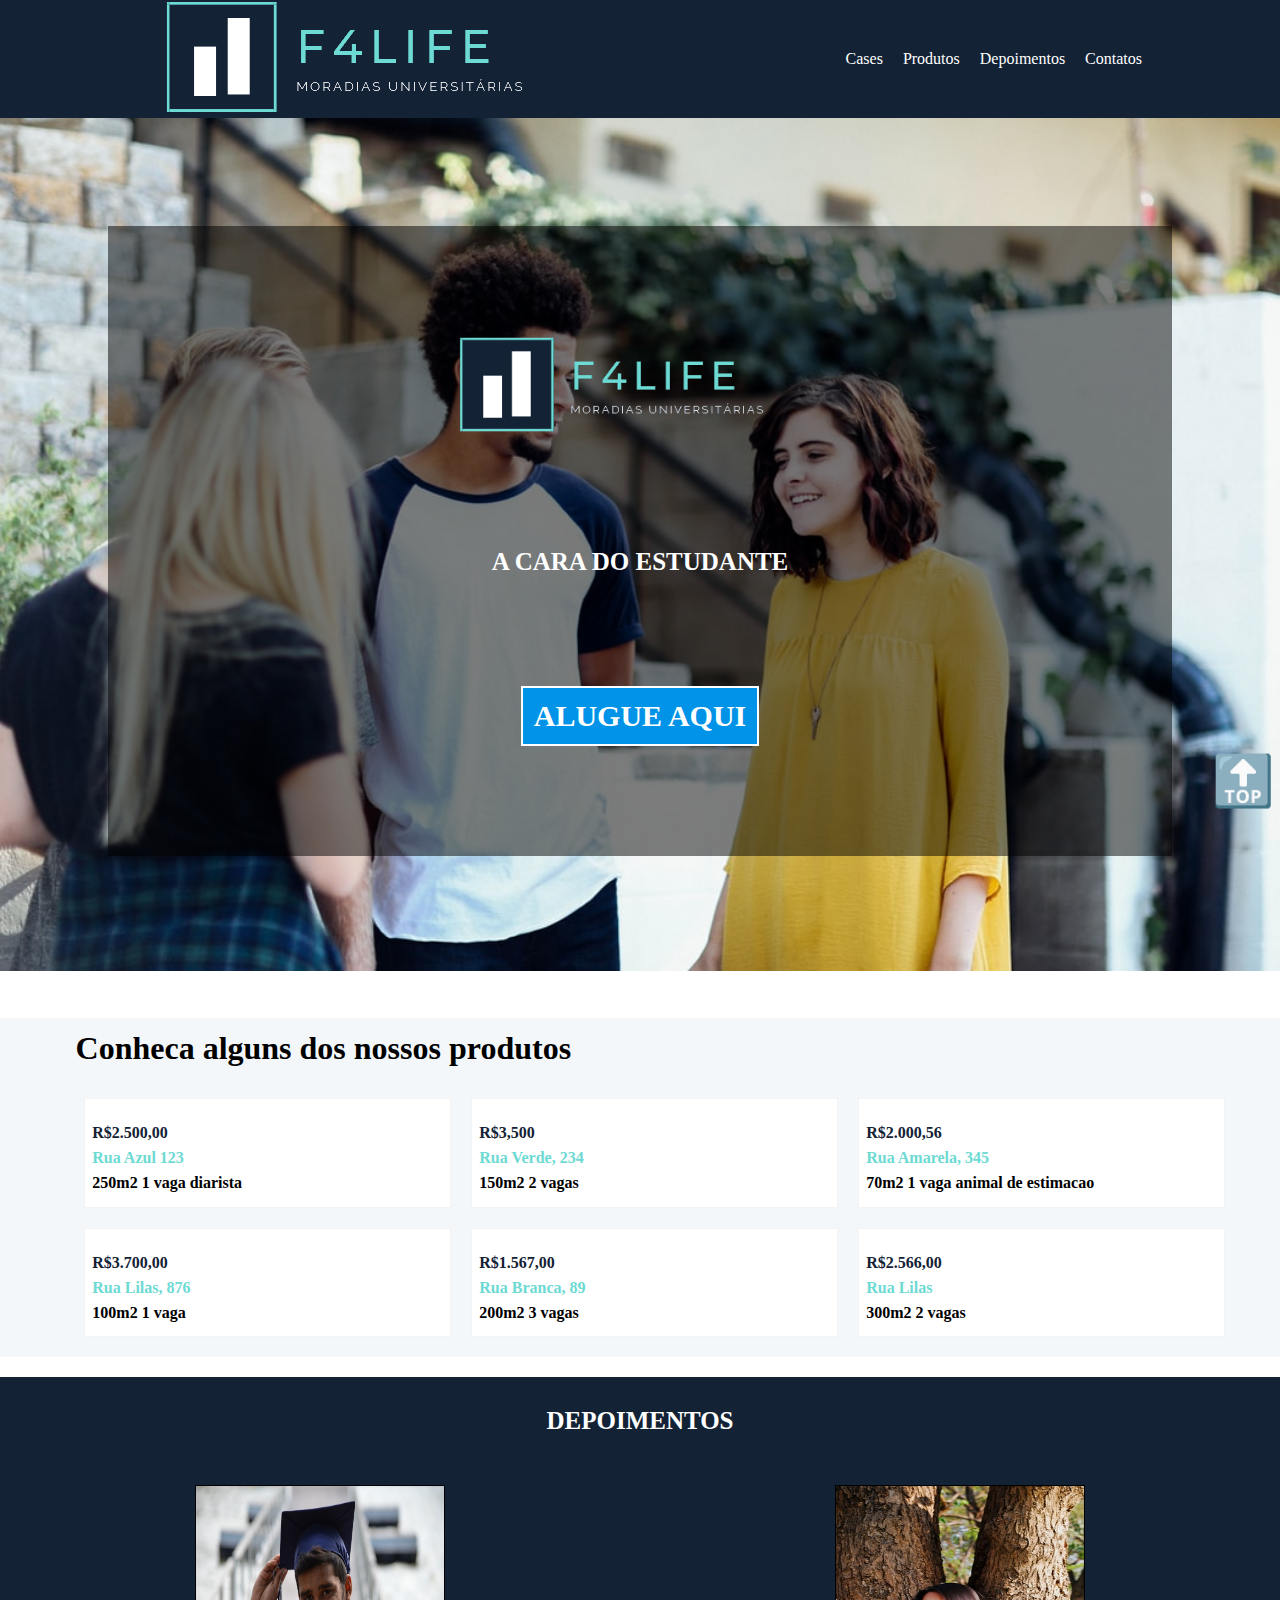
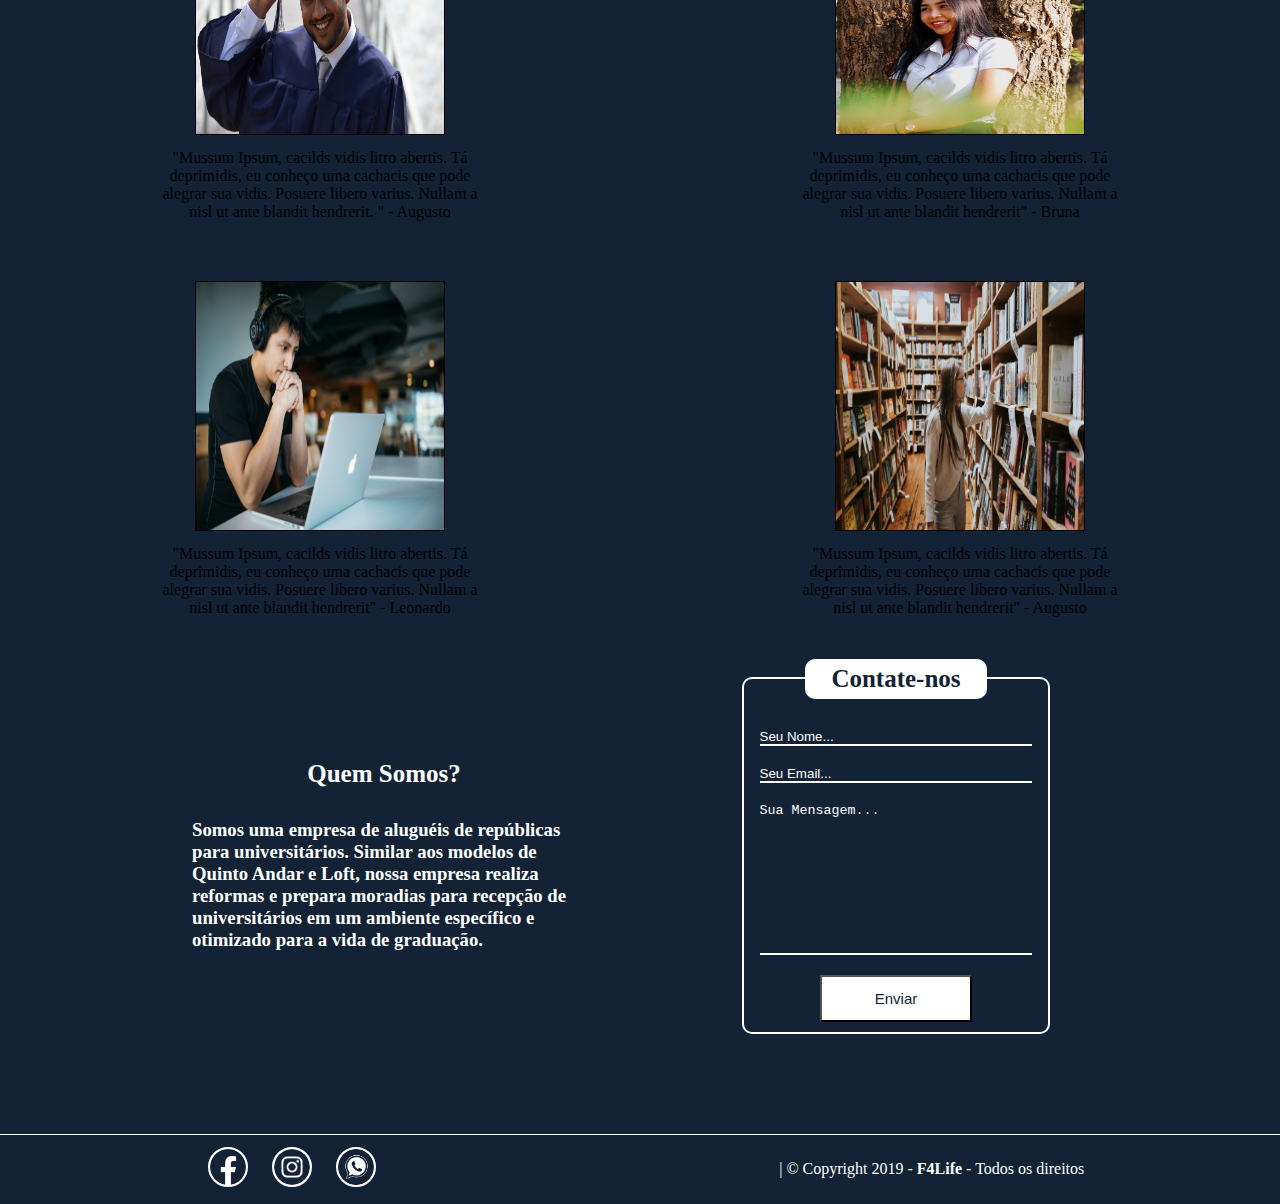
==== commit f18ceb54: "Merge branch 'master' into contato" ====
--- a/index.html
+++ b/index.html
@@ -1,5 +1,5 @@
 <!DOCTYPE html>
-<html lang="en">
+<html lang="pt">
 <head>
     <meta charset="UTF-8">
     <meta name="author" content="Augusto, Argeu, Leonardo">
@@ -35,6 +35,13 @@
                         <li>
                             <a href="#contato-quemSomos"> 
                                 <p>
+                                    Depoimentos
+                                </p>
+                            </a>
+                            </li>
+                        <li>
+                            <a href="#"> 
+                                <p>
                                     Contatos
                                 </p>
                             </a>
@@ -43,7 +50,6 @@
                 </div>    
             </nav>
         </header>
-
         <section id="imagem-entrada">
             <div class="tela-inicial">
                 <a href="/index.html">
@@ -54,11 +60,136 @@
             </div>
         </section>
         <main id="conteudo-main">
-            <div id="produtos">
 
-            </div>
+            <div class="wrap-produtos">
+                <div id="produtos">
+                    <div class="conheca-produtos">
+                        <h1>
+                            Conheca alguns dos nossos produtos
+                        </h1>
+                    </div>
+                    <div class="wrap-locais">
+                        <article class="container-locais">
+                                <div class="img-container">
+                                    <img src="https://images.unsplash.com/photo-1512917774080-9991f1c4c750?ixlib=rb-1.2.1&auto=format&fit=crop&w=600&q=80" alt="">
+                                </div>
+                                <div class="locais-descricao">
+                                    <div class="locais-preco">
+                                        <p>R$2.500,00 </p>
+                                    </div>
+                                    <div class="locais-endereco">
+                                        <p>Rua Azul 123</p>
+                                    </div>
+                                    <div class="locais-detalhes">
+                                        <p>250m2  1 vaga diarista</p>
+                                    </div>
+                                </div>
+                        </article> 
+                        <article class="container-locais">
+                                <div class="img-container">
+                                    <img src="https://images.unsplash.com/photo-1416331108676-a22ccb276e35?ixlib=rb-1.2.1&ixid=eyJhcHBfaWQiOjEyMDd9&auto=format&fit=crop&w=600&q=80" alt="">
+                                </div>
+                                <div class="locais-descricao">
+                                    <div class="locais-preco">
+                                        <p>R$3,500 </p>
+                                    </div>
+                                    <div class="locais-endereco">
+                                        <p>Rua Verde, 234</p>
+                                    </div>
+                                    <div class="locais-detalhes">
+                                        <p>150m2 2 vagas </p>
+                                    </div>
+                                </div>
+                        </article>
+                        <article class="container-locais">
+                                <div class="img-container">
+                                    <img src="https://images.unsplash.com/photo-1492889971304-ac16ab4a4a5a?ixlib=rb-1.2.1&auto=format&fit=crop&w=600&q=80" alt="">
+                                </div>
+                                <div class="locais-descricao">
+                                    <div class="locais-preco">
+                                        <p>R$2.000,56 </p>
+                                    </div>
+                                    <div class="locais-endereco">
+                                        <p>Rua Amarela, 345</p>
+                                    </div>
+                                    <div class="locais-detalhes">
+                                        <p>70m2 1 vaga animal de estimacao</p>
+                                    </div>
+                                </div>
+                        </article>
+                        <article class="container-locais">
+                                <div class="img-container">
+                                    <img src="https://images.unsplash.com/photo-1488316409850-d6f079bac8ba?ixlib=rb-1.2.1&ixid=eyJhcHBfaWQiOjEyMDd9&auto=format&fit=crop&w=600&q=80" alt="">
+                                </div>
+                                <div class="locais-descricao">
+                                    <div class="locais-preco">
+                                        <p>R$3.700,00 </p>
+                                    </div>
+                                    <div class="locais-endereco">
+                                        <p>Rua Lilas, 876</p>
+                                    </div>
+                                    <div class="locais-detalhes">
+                                        <p>100m2 1 vaga </p>
+                                    </div>
+                                </div>
+                        </article>
+                        <article class="container-locais">
+                                <div class="img-container">
+                                    <img src="https://images.unsplash.com/photo-1475855581690-80accde3ae2b?ixlib=rb-1.2.1&ixid=eyJhcHBfaWQiOjEyMDd9&auto=format&fit=crop&w=600&q=80" alt="">
+                                </div>
+                                <div class="locais-descricao">
+                                    <div class="locais-preco">
+                                        <p>R$1.567,00 </p>
+                                    </div>
+                                    <div class="locais-endereco">
+                                        <p>Rua Branca, 89</p>
+                                    </div>
+                                    <div class="locais-detalhes">
+                                        <p>200m2 3 vagas</p>
+                                    </div>
+                                </div>
+                        </article>
+                        <article class="container-locais">
+                                <div class="img-container">
+                                    <img src="https://images.unsplash.com/photo-1434082033009-b81d41d32e1c?ixlib=rb-1.2.1&ixid=eyJhcHBfaWQiOjEyMDd9&auto=format&fit=crop&w=600&q=80" alt="">
+                                </div>
+                                <div class="locais-descricao">
+                                    <div class="locais-preco">
+                                        <p>R$2.566,00 </p>
+                                    </div>
+                                    <div class="locais-endereco">
+                                        <p>Rua Lilas</p>
+                                    </div>
+                                    <div class="locais-detalhes">
+                                        <p>300m2 2 vagas </p>
+                                    </div>
+                                </div>
+                        </article>     
+                    </div>
+                </div>
+        </div>
             <div id="cases-sucessos">
 
+            <div class="cases-em-geral">
+                <h3 id="tituloCases">depoimentos</h3>
+                <div class="cases-sucessos">
+                    <div class="card-image">
+                        <img class="cases" src="/assets/estudante-1.jpg" alt="case"></img>
+                        <p>"Mussum Ipsum, cacilds vidis litro abertis. Tá deprimidis, eu conheço uma cachacis que pode alegrar sua vidis. Posuere libero varius. Nullam a nisl ut ante blandit hendrerit. " - Augusto</p>
+                    </div>
+                    <div class="card-image">
+                        <img class="cases" src="/assets/estudante-2.jpg" alt="case"></img>
+                        <p>"Mussum Ipsum, cacilds vidis litro abertis. Tá deprimidis, eu conheço uma cachacis que pode alegrar sua vidis. Posuere libero varius. Nullam a nisl ut ante blandit hendrerit" - Bruna</p>
+                    </div>
+                    <div class="card-image">
+                        <img class="cases" src="/assets/estudante-3.jpg" alt="case"></img>
+                        <p>"Mussum Ipsum, cacilds vidis litro abertis. Tá deprimidis, eu conheço uma cachacis que pode alegrar sua vidis. Posuere libero varius. Nullam a nisl ut ante blandit hendrerit" - Leonardo</p>
+                    </div>
+                    <div class="card-image">
+                        <img class="cases" src="/assets/estudante-4.jpg" alt="case"></img>
+                        <p>"Mussum Ipsum, cacilds vidis litro abertis. Tá deprimidis, eu conheço uma cachacis que pode alegrar sua vidis. Posuere libero varius. Nullam a nisl ut ante blandit hendrerit" - Augusto</p>
+                    </div>
+                </div>
             </div>
             <div id="contato-quemSomos">
                 <div class="quem-somos">
--- a/style.css
+++ b/style.css
@@ -53,6 +53,44 @@
     color: white;
 }
 
+.cases-em-geral {
+    background: rgb(19, 34, 53);;
+    height: 800px;
+    
+}
+
+.cases-sucessos {
+    display: grid;
+    grid-template-columns: repeat(2, 1fr);
+    grid-template-rows: repeat(2, 1fr);
+    text-align: center;
+    grid-row-gap: 60px;
+}
+
+#tituloCases {
+    text-transform: uppercase;
+    font-family: "montserrat";    
+    font-size: 25px;
+    font-weight: 700;
+    color: white;
+    text-align: center;
+    margin: 20px;
+    padding-top: 30px;
+    padding-bottom: 30px;
+
+}
+
+.cases {
+    height: 250px;
+    width: 250px;
+    border: 1px solid black;
+}
+
+.card-image p {
+    margin-right: 25%;
+    margin-left: 25%;
+    margin-top: 10px;
+}
 header{
     background-color: rgb(19, 34, 53);
     display: flex;
@@ -176,6 +214,33 @@
     display: flex;
     flex-direction: column;
     align-items: center;
+}
+
+.img-container {
+    overflow: hidden;
+}
+.wrap-locais {
+    display: grid;
+    width: 100%;
+    grid-template-columns: 33% 33% 33%;
+    padding: 20px;
+    gap: 20px;
+}
+.locais-descricao {
+    padding: 2%;
+    
+}
+
+.locais-descricao p {
+    padding-bottom: 2%;
+    font-weight: bold;
+}
+.conheca-produtos {
+    padding: 1%;
+}
+
+#produtos {
+    width: 90%;
 }
 
 ::-webkit-input-placeholder {
@@ -268,4 +333,25 @@
 .icone-rede{
     margin: 5% 10px;
 }
-}+}
+.wrap-produtos {
+    display: flex;
+    justify-content: center;
+    background-color: #F3F7FA;
+}
+.locais-preco p {
+    color: rgb(19, 34, 53);
+}
+
+.locais-endereco p {
+    color: #6DDAD3;
+}
+
+.container-locais {
+    background-color: white;
+    border: 1px solid rgb(243, 243, 243);
+}
+
+.container-locais:hover {
+    box-shadow: 1px 2px 1px rgba(0, 0, 0, 0.3);
+}
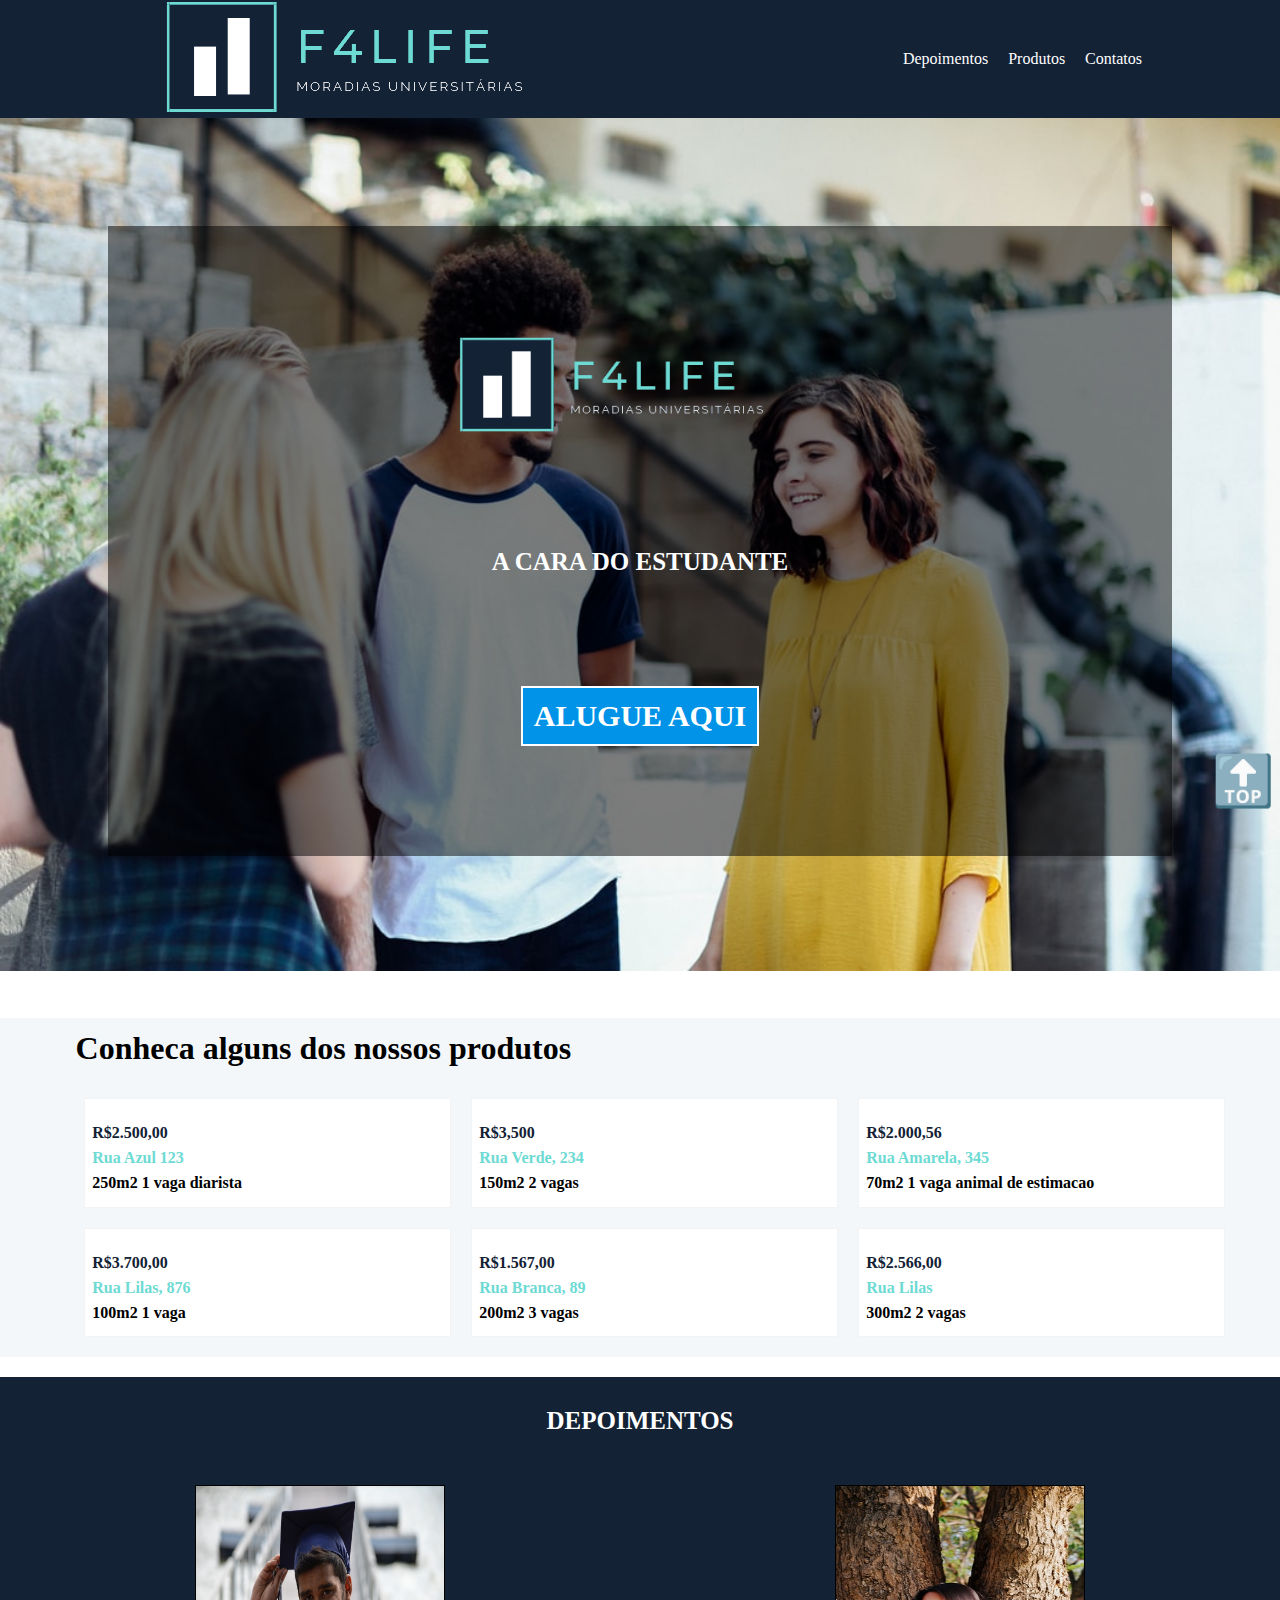
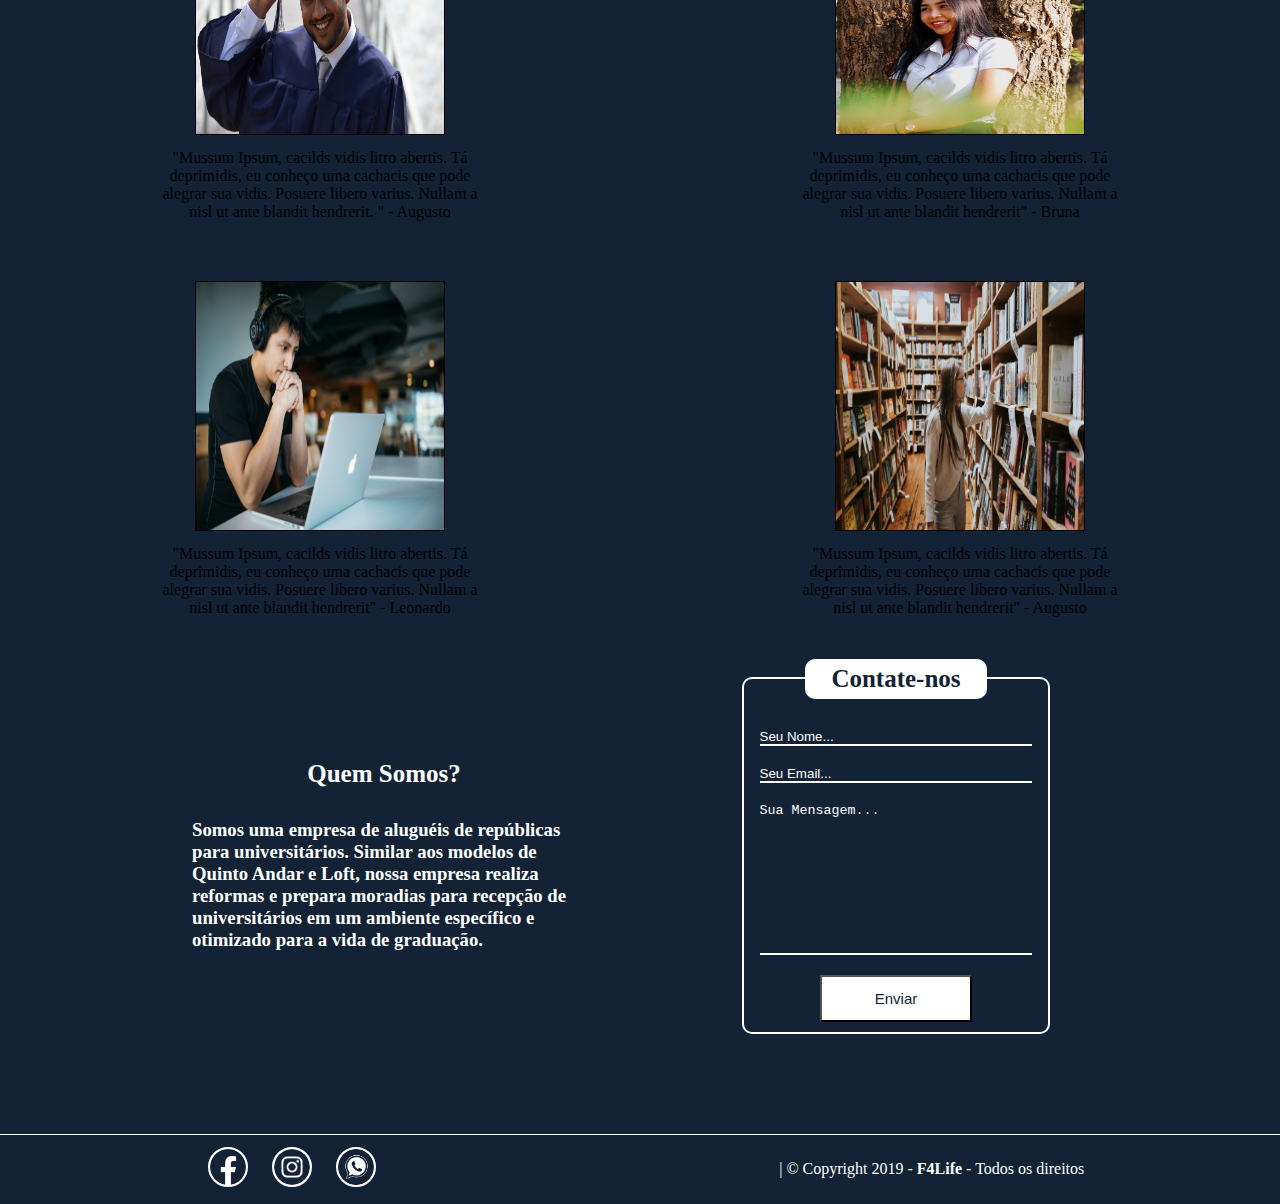
==== commit 4354e469: "Update index.html" ====
--- a/index.html
+++ b/index.html
@@ -21,7 +21,7 @@
                         <li>
                             <a href="#cases-sucessos"> 
                                 <p>
-                                    Cases
+                                    Depoimentos
                                 </p>
                             </a>
                         </li>
@@ -34,13 +34,6 @@
                         </li>
                         <li>
                             <a href="#contato-quemSomos"> 
-                                <p>
-                                    Depoimentos
-                                </p>
-                            </a>
-                            </li>
-                        <li>
-                            <a href="#"> 
                                 <p>
                                     Contatos
                                 </p>
@@ -174,19 +167,19 @@
                 <h3 id="tituloCases">depoimentos</h3>
                 <div class="cases-sucessos">
                     <div class="card-image">
-                        <img class="cases" src="/assets/estudante-1.jpg" alt="case"></img>
+                        <img class="cases" src="assets/estudante-1.jpg" alt="case"></img>
                         <p>"Mussum Ipsum, cacilds vidis litro abertis. Tá deprimidis, eu conheço uma cachacis que pode alegrar sua vidis. Posuere libero varius. Nullam a nisl ut ante blandit hendrerit. " - Augusto</p>
                     </div>
                     <div class="card-image">
-                        <img class="cases" src="/assets/estudante-2.jpg" alt="case"></img>
+                        <img class="cases" src="assets/estudante-2.jpg" alt="case"></img>
                         <p>"Mussum Ipsum, cacilds vidis litro abertis. Tá deprimidis, eu conheço uma cachacis que pode alegrar sua vidis. Posuere libero varius. Nullam a nisl ut ante blandit hendrerit" - Bruna</p>
                     </div>
                     <div class="card-image">
-                        <img class="cases" src="/assets/estudante-3.jpg" alt="case"></img>
+                        <img class="cases" src="assets/estudante-3.jpg" alt="case"></img>
                         <p>"Mussum Ipsum, cacilds vidis litro abertis. Tá deprimidis, eu conheço uma cachacis que pode alegrar sua vidis. Posuere libero varius. Nullam a nisl ut ante blandit hendrerit" - Leonardo</p>
                     </div>
                     <div class="card-image">
-                        <img class="cases" src="/assets/estudante-4.jpg" alt="case"></img>
+                        <img class="cases" src="assets/estudante-4.jpg" alt="case"></img>
                         <p>"Mussum Ipsum, cacilds vidis litro abertis. Tá deprimidis, eu conheço uma cachacis que pode alegrar sua vidis. Posuere libero varius. Nullam a nisl ut ante blandit hendrerit" - Augusto</p>
                     </div>
                 </div>
